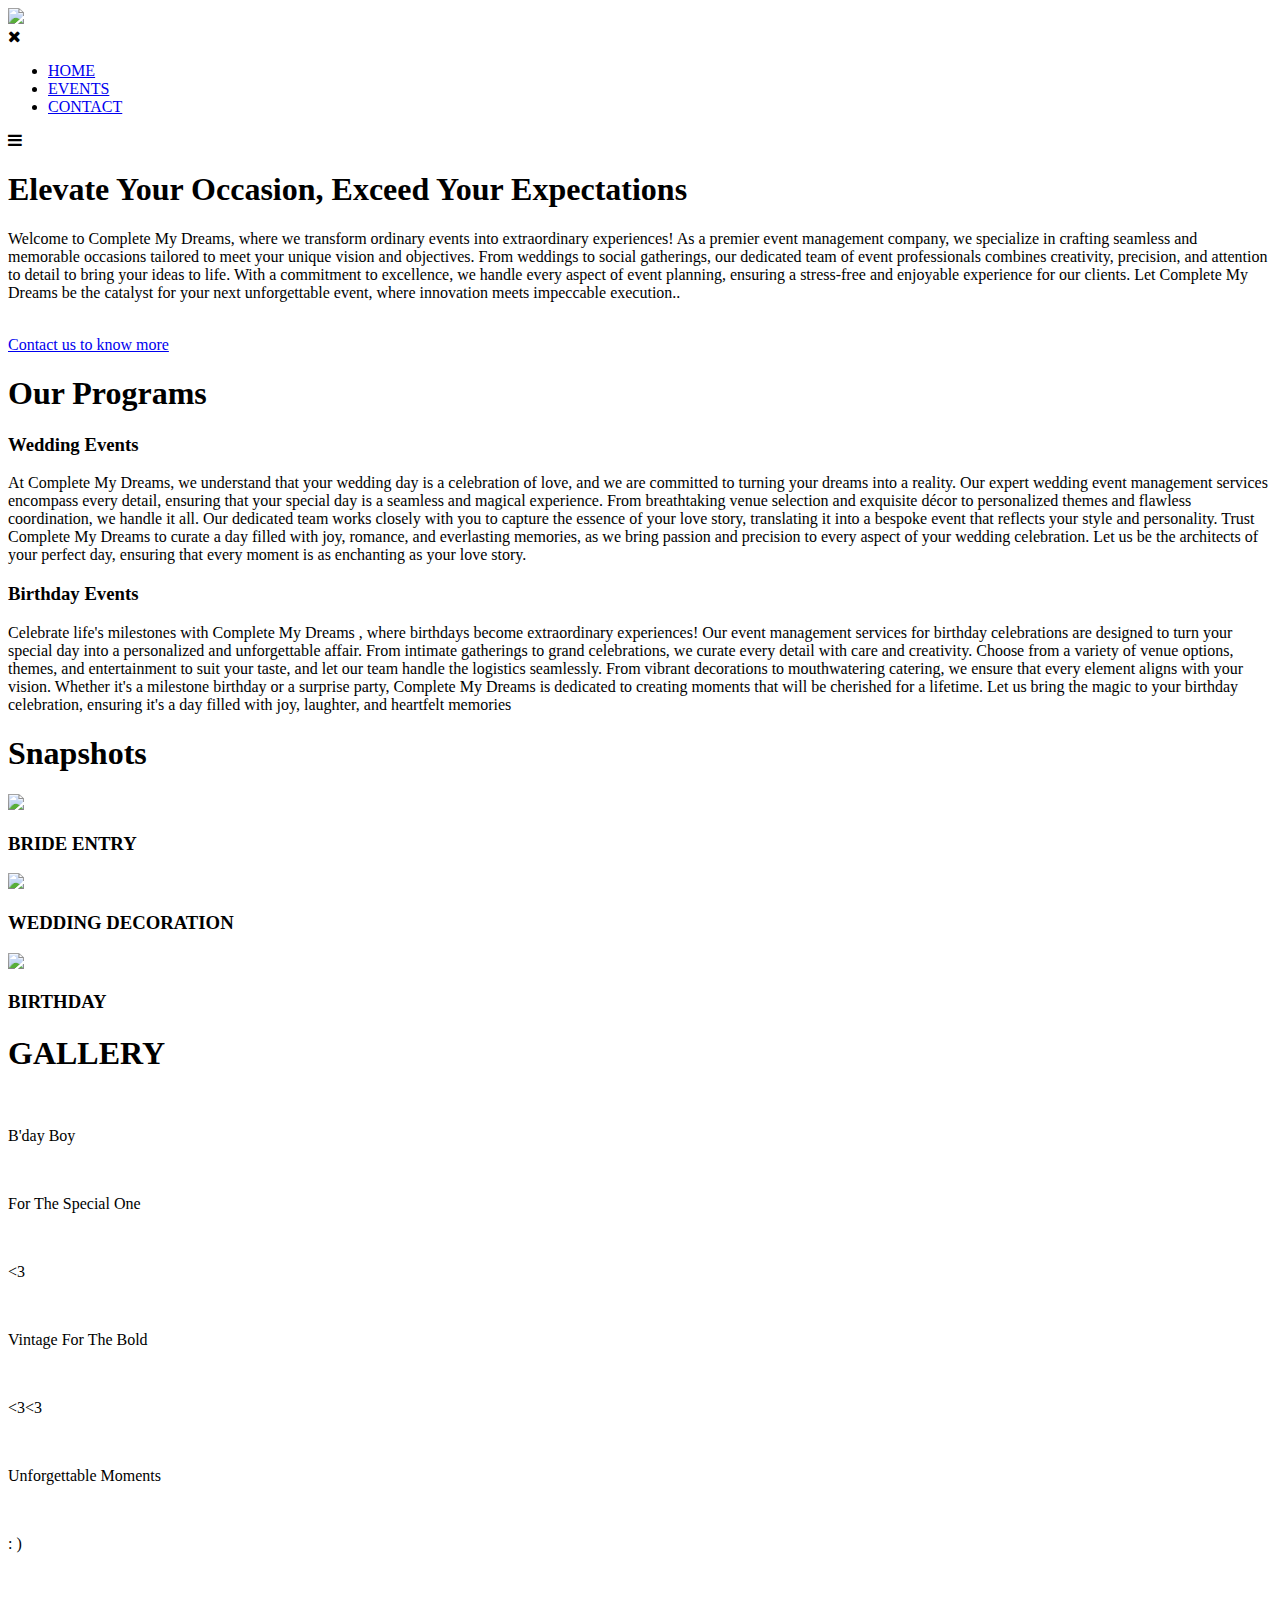
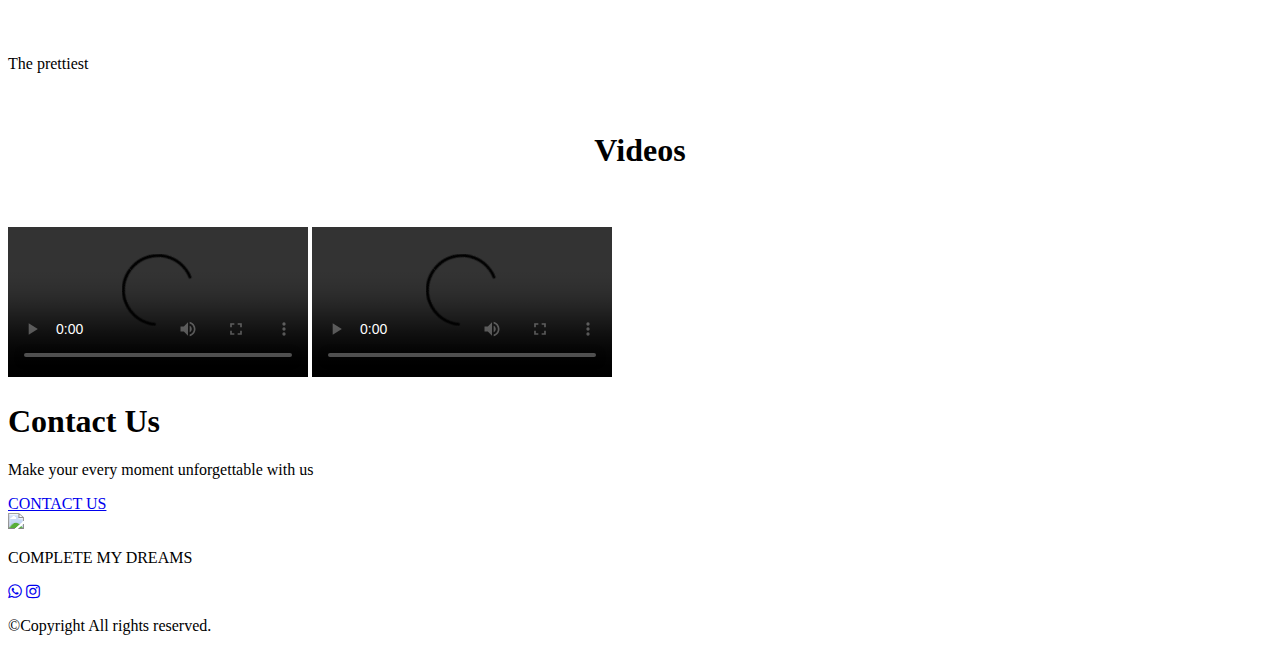
==== index.html @ cec35ecd "added index.html" ====
<!DOCTYPE HTML>
<html>

<head>
  <meta name="viewport" content="with=device-width,initial-scale=1.0">
  <title>Complete My Dreams</title>
  <link rel="stylesheet" href="style.css">
  <link rel="preconnect" href="https://fonts.googleapis.com">
  <link rel="preconnect" href="https://fonts.gstatic.com" crossorigin>
  <link
    href="https://fonts.googleapis.com/css2?family=Poppins:ital,wght@0,100;0,200;0,300;0,400;0,500;0,600;0,700;1,100&display=swap"
    rel="stylesheet">
  <link rel="stylesheet" href="https://stackpath.bootstrapcdn.com/font-awesome/4.7.0/css/font-awesome.min.css">
</head>

<body>
  <section class="header">
    <nav>
      <a href="index.html"><img src="image/90.png">
      </a>
      <div class="nav-links" id="navlinks">
          <i class="fa fa-times" onclick="hide()" ></i>
          <ul>
          <li><a href="index.html">HOME</a></li>
          <li><a href="wevent.html">EVENTS</a></li>
          <li><a href="contact.html">CONTACT</a></li>
          </ul>
      </div>
          <i class="fa fa-bars" onclick="show()" ></i>
      </nav>
    <div class="desc">
      <h1>Elevate Your Occasion, Exceed Your Expectations</h1>
      <p>Welcome to Complete My Dreams, where we transform ordinary events into extraordinary experiences! As a premier
        event management company, we specialize in crafting seamless and memorable occasions tailored to meet your
        unique vision and objectives. From weddings to social gatherings, our dedicated team of event professionals
        combines creativity, precision, and attention to detail to bring your ideas to life. With a commitment to
        excellence, we handle every aspect of event planning, ensuring a stress-free and enjoyable experience for our
        clients. Let Complete My Dreams be the catalyst for your next unforgettable event, where innovation meets
        impeccable execution..<br><br></p>
      <a href="contact.html" class="btn">Contact us to know more</a>
    </div>

  </section>





  <section class="course">
    <h1> Our Programs</h1>



    <div class="row">
      <div class="column">

        <h3>Wedding Events</h3>
        <p>
          At Complete My Dreams, we understand that your wedding day is a celebration of love, and we are committed to
          turning your dreams into a reality. Our expert wedding event management services encompass every detail,
          ensuring that your special day is a seamless and magical experience. From breathtaking venue selection and
          exquisite décor to personalized themes and flawless coordination, we handle it all. Our dedicated team works
          closely with you to capture the essence of your love story, translating it into a bespoke event that reflects
          your style and personality. Trust Complete My Dreams to curate a day filled with joy, romance, and everlasting
          memories, as we bring passion and precision to every aspect of your wedding celebration. Let us be the
          architects of your perfect day, ensuring that every moment is as enchanting as your love story.</p>
      </div>
      <div class="columnn">

        <h3>Birthday Events</h3>
        <p>

          Celebrate life's milestones with Complete My Dreams , where birthdays become extraordinary experiences! Our
          event management services for birthday celebrations are designed to turn your special day into a personalized
          and unforgettable affair. From intimate gatherings to grand celebrations, we curate every detail with care and
          creativity. Choose from a variety of venue options, themes, and entertainment to suit your taste, and let our
          team handle the logistics seamlessly. From vibrant decorations to mouthwatering catering, we ensure that every
          element aligns with your vision. Whether it's a milestone birthday or a surprise party, Complete My Dreams is
          dedicated to creating moments that will be cherished for a lifetime. Let us bring the magic to your birthday
          celebration, ensuring it's a day filled with joy, laughter, and heartfelt memories</p>
      </div>

    </div>



  </section>







  <section class="campus">
    <h1>Snapshots</h1>
    <div class="row">
      <div class="campcol">
        <img src="image/98c87491-bd7e-4a92-a080-17ff4b91376b.jpg">
        <div class="layer">
          <h3>BRIDE ENTRY</h3>
        </div>
      </div>



      <div class="campcol">
        <img src="image/89.jpg">
        <div class="layer">
          <h3>WEDDING DECORATION</h3>
        </div>
      </div>




      <div class="campcol">
        <img src="image/IMG-20240111-WA0006.jpg">
        <div class="layer">
          <h3>BIRTHDAY</h3>
        </div>
      </div>




    </div>
  </section>






  <section class="gal">
    <h1>GALLERY</h1>
    <div class="grid-container">
      <div>
        <img class='grid-item grid-item-1' src='image/211.jpg' alt=''>
        <p>B'day Boy</p>

      </div>
      <div>
        <img class='grid-item grid-item-2' src='image/IMG-20240110-WA0033.jpg' alt=''>
        <p>For The Special One</p>
      </div>
      <div>
        <img class='grid-item grid-item-3'
          src='https://images.unsplash.com/photo-1510771463146-e89e6e86560e?ixlib=rb-1.2.1&q=80&fm=jpg&crop=entropy&cs=tinysrgb&w=400&fit=max&ixid=eyJhcHBfaWQiOjE0NTg5fQ'
          alt=''>
        <p>
          <3</p>
      </div>
      <div>
        <img class='grid-item grid-item-4' src='image/IMG-20240110-WA0034.jpg' alt=''>
        <p>Vintage For The Bold</p>
      </div>
      <div>
        <img class='grid-item grid-item-5' src='image/IMG-20240111-WA0005.jpg' alt=''>
        <p>
          <3<3</p>
      </div>
      <div>
        <img class='grid-item grid-item-6' src='image/IMG-20240111-WA0006.jpg' alt=''>
        <p>Unforgettable Moments</p>
      </div>
      <div>
        <img class='grid-item grid-item-7' src='image/IMG-20240111-WA0007.jpg' alt=''>
        <p>: )</p>
      </div>
      <div>
        <img class='grid-item grid-item-8' src='image/IMG-20240111-WA0008.jpg' alt=''>
        <p></p>
      </div>
      <div>
        <img class='grid-item grid-item-9' src='image/IMG-20240110-WA0030.jpg' alt=''>

      </div>
      <div>
        <img class='grid-item grid-item-10' src='image/98c87491-bd7e-4a92-a080-17ff4b91376b.JPG' alt=''>
        <p>The prettiest</p>
      </div>
    </div>
  </section>









  <section class="video-container">
    <h1><br>
      <center>Videos</center><br>
    </h1>
    <video src="image/VID-20240111-WA0003.mp4" controls></video>
    <video src="image/WhatsApp Video 2024-01-12 at 14.04.44_ab3f14ba.mp4" controls></video>

  </section>








  <section class="cta">
    <h1>Contact Us</h1>
    <p>Make your every moment unforgettable with us</p>
    <a href="contact.html" class="btn">CONTACT US</a>

  </section>




  <section class="footer">
    <img src="image/90.png">
    <p>COMPLETE MY DREAMS<br>
    </p>
    <div class="icons">

      <a href="https://wa.me/+918448065467" target="_blank"><i class="fa fa-whatsapp"></i></a>
      <a href="https://www.instagram.com/completemydream?utm_source=ig_web_button_share_sheet&igsh=ZDNlZDc0MzIxNw=="
        target="_blank"><i class="fa fa-instagram"></i></a>

    </div>
    <p class="copyright">&copy;Copyright All rights reserved.</p>

  </section>


  <script>
    var navlinks=document.getElementById("navlinks");
    function show(){
        navlinks.style.right="0";
        
    }
    function hide(){
        navlinks.style.right="-200px";
        
    }
        
        
        
        
        
    let slideIndex = 1;
showSlides(slideIndex);

// Next/previous controls
function plusSlides(n) {
showSlides(slideIndex += n);
}

// Thumbnail image controls
function currentSlide(n) {
showSlides(slideIndex = n);
}

function showSlides(n) {
let i;
let slides = document.getElementsByClassName("mySlides");
let dots = document.getElementsByClassName("dot");
if (n > slides.length) {slideIndex = 1}
if (n < 1) {slideIndex = slides.length}
for (i = 0; i < slides.length; i++) {
slides[i].style.display = "none";
}
for (i = 0; i < dots.length; i++) {
dots[i].className = dots[i].className.replace(" active", "");
}
slides[slideIndex-1].style.display = "block";
dots[slideIndex-1].className += " active";
}
    
    </script>























 


















</body>

</html>
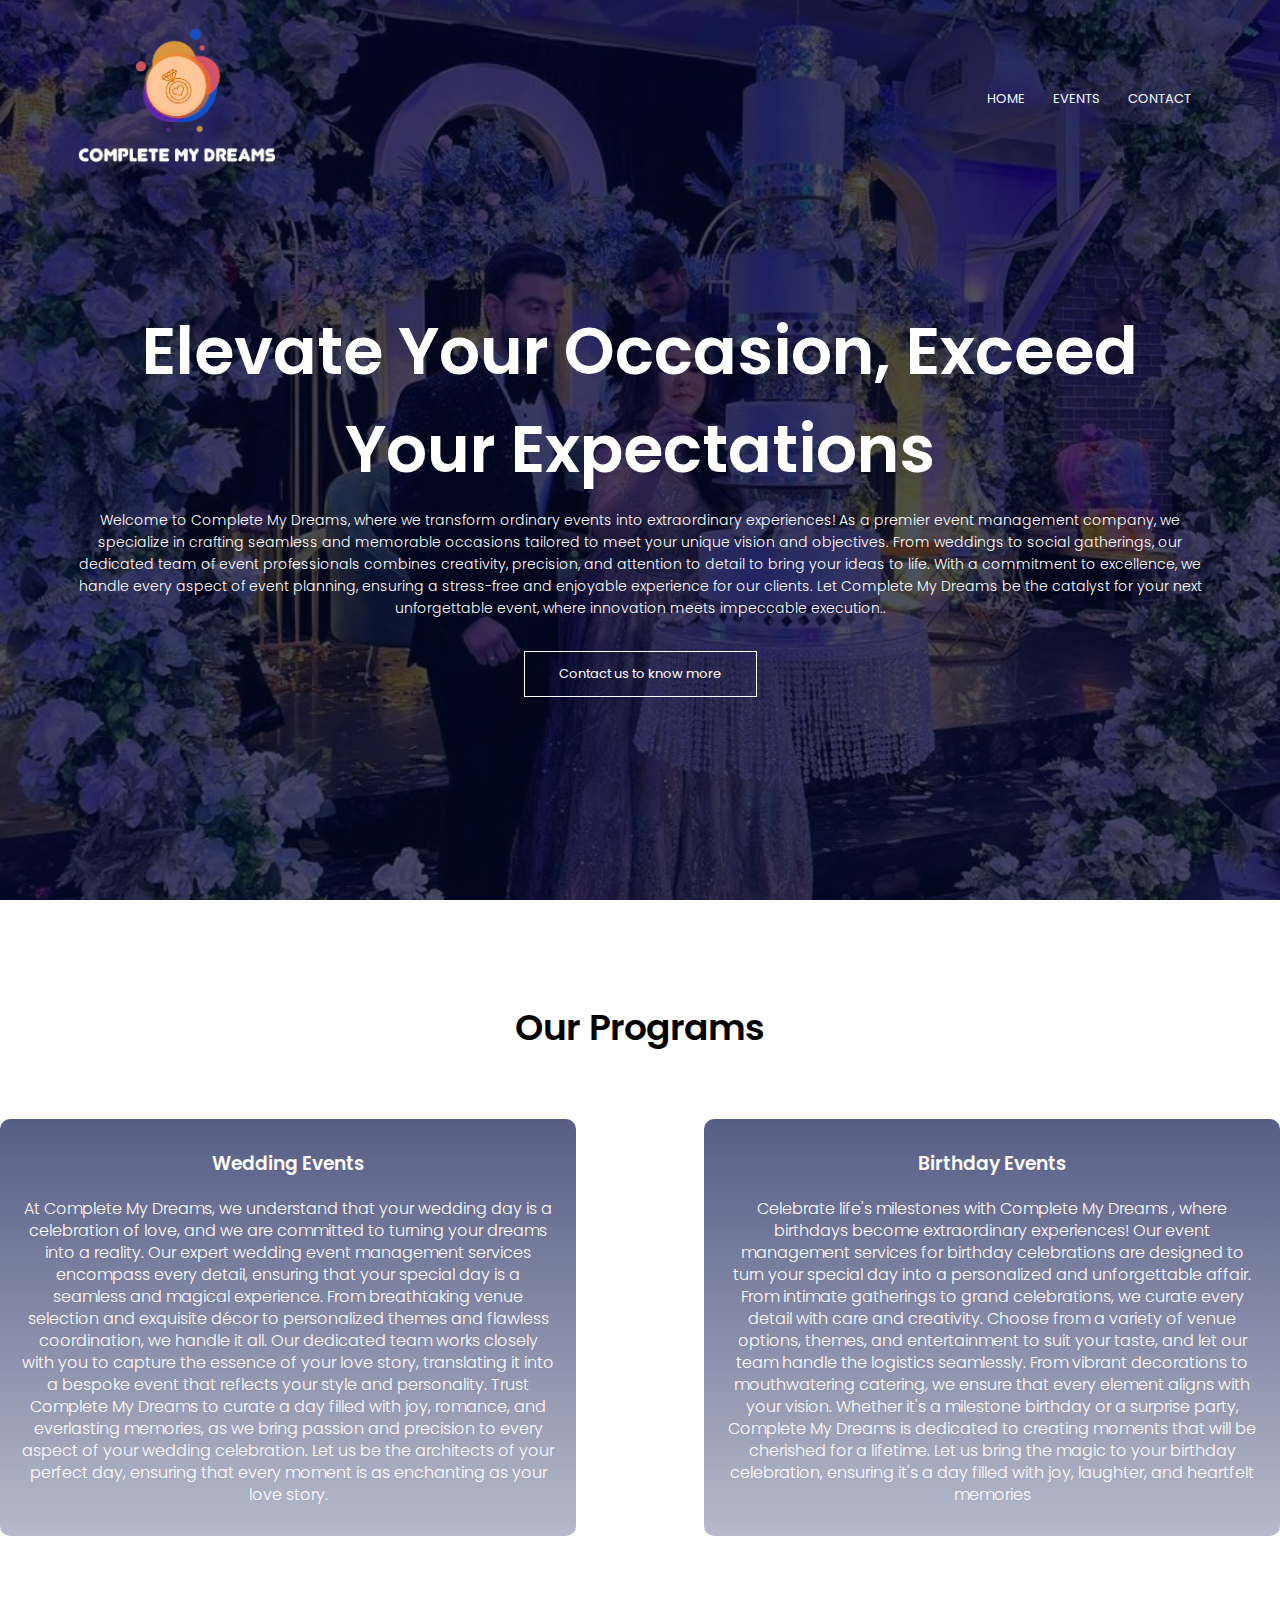
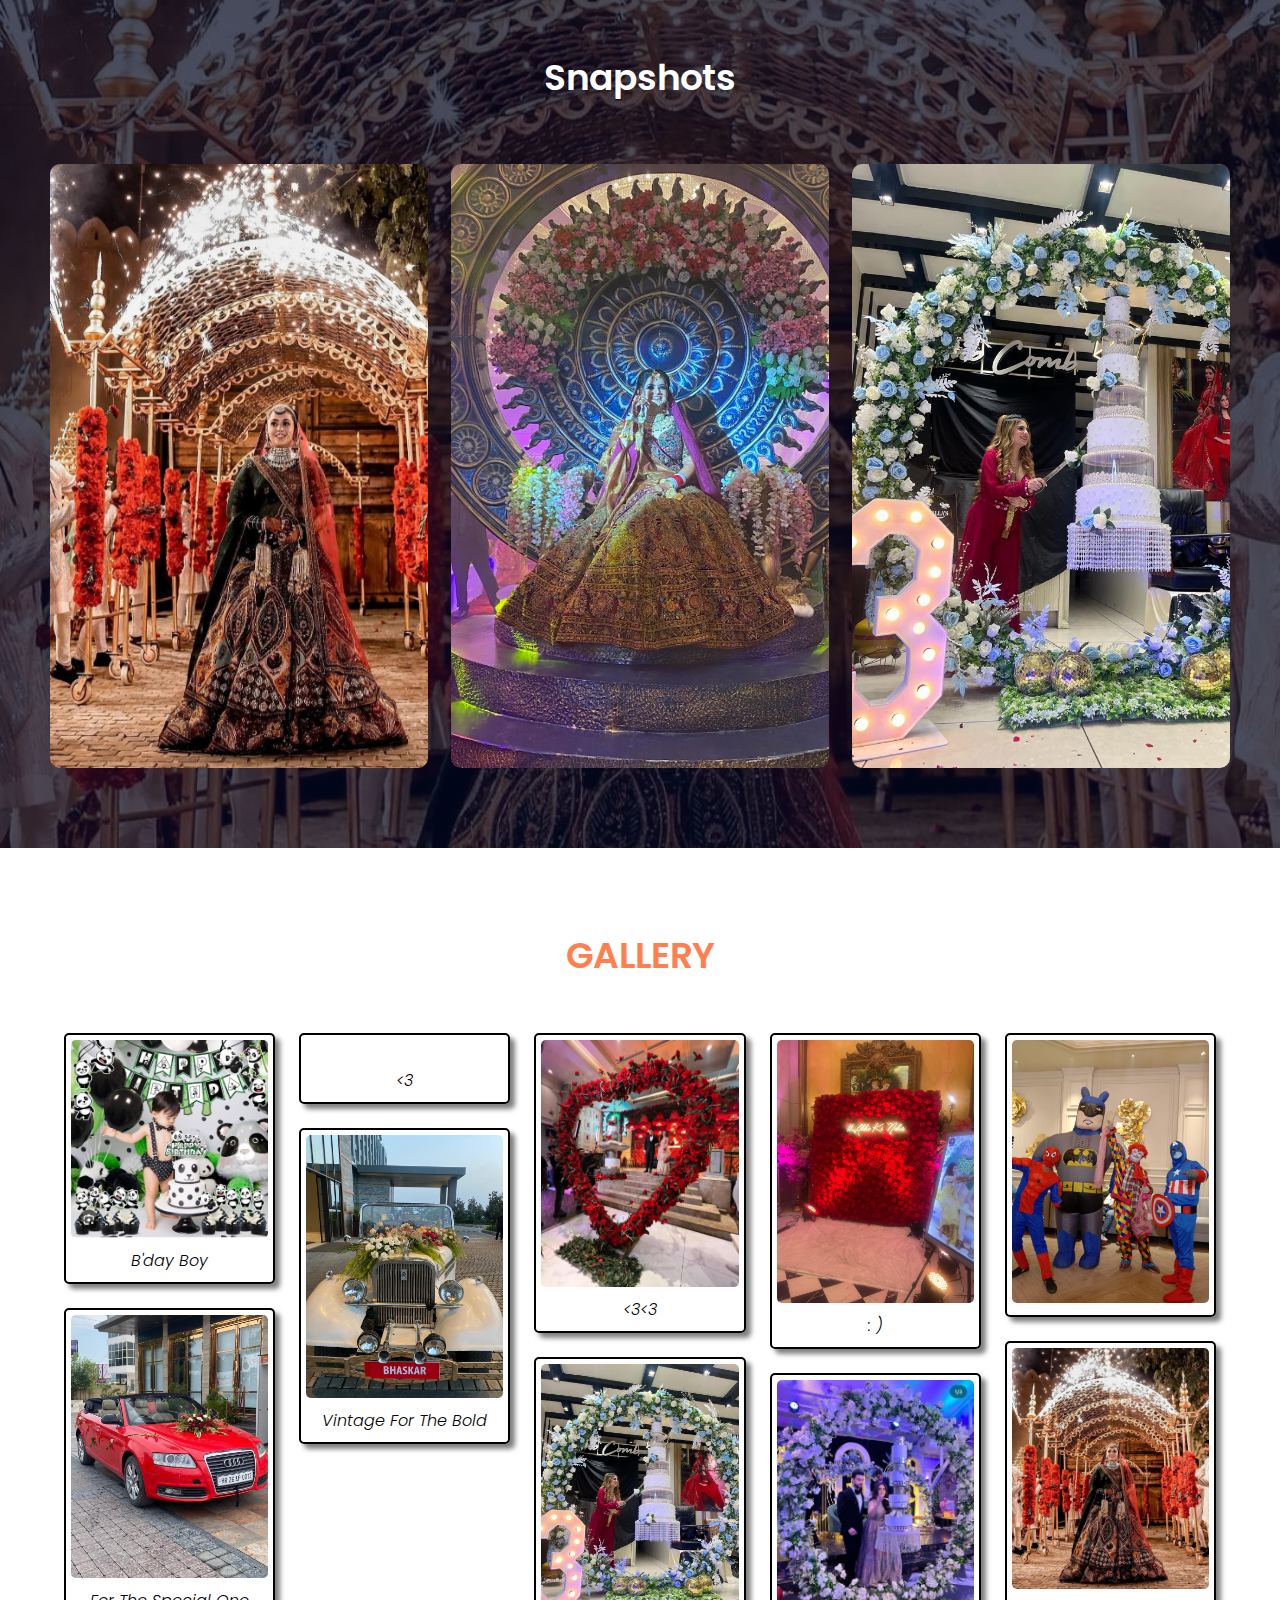
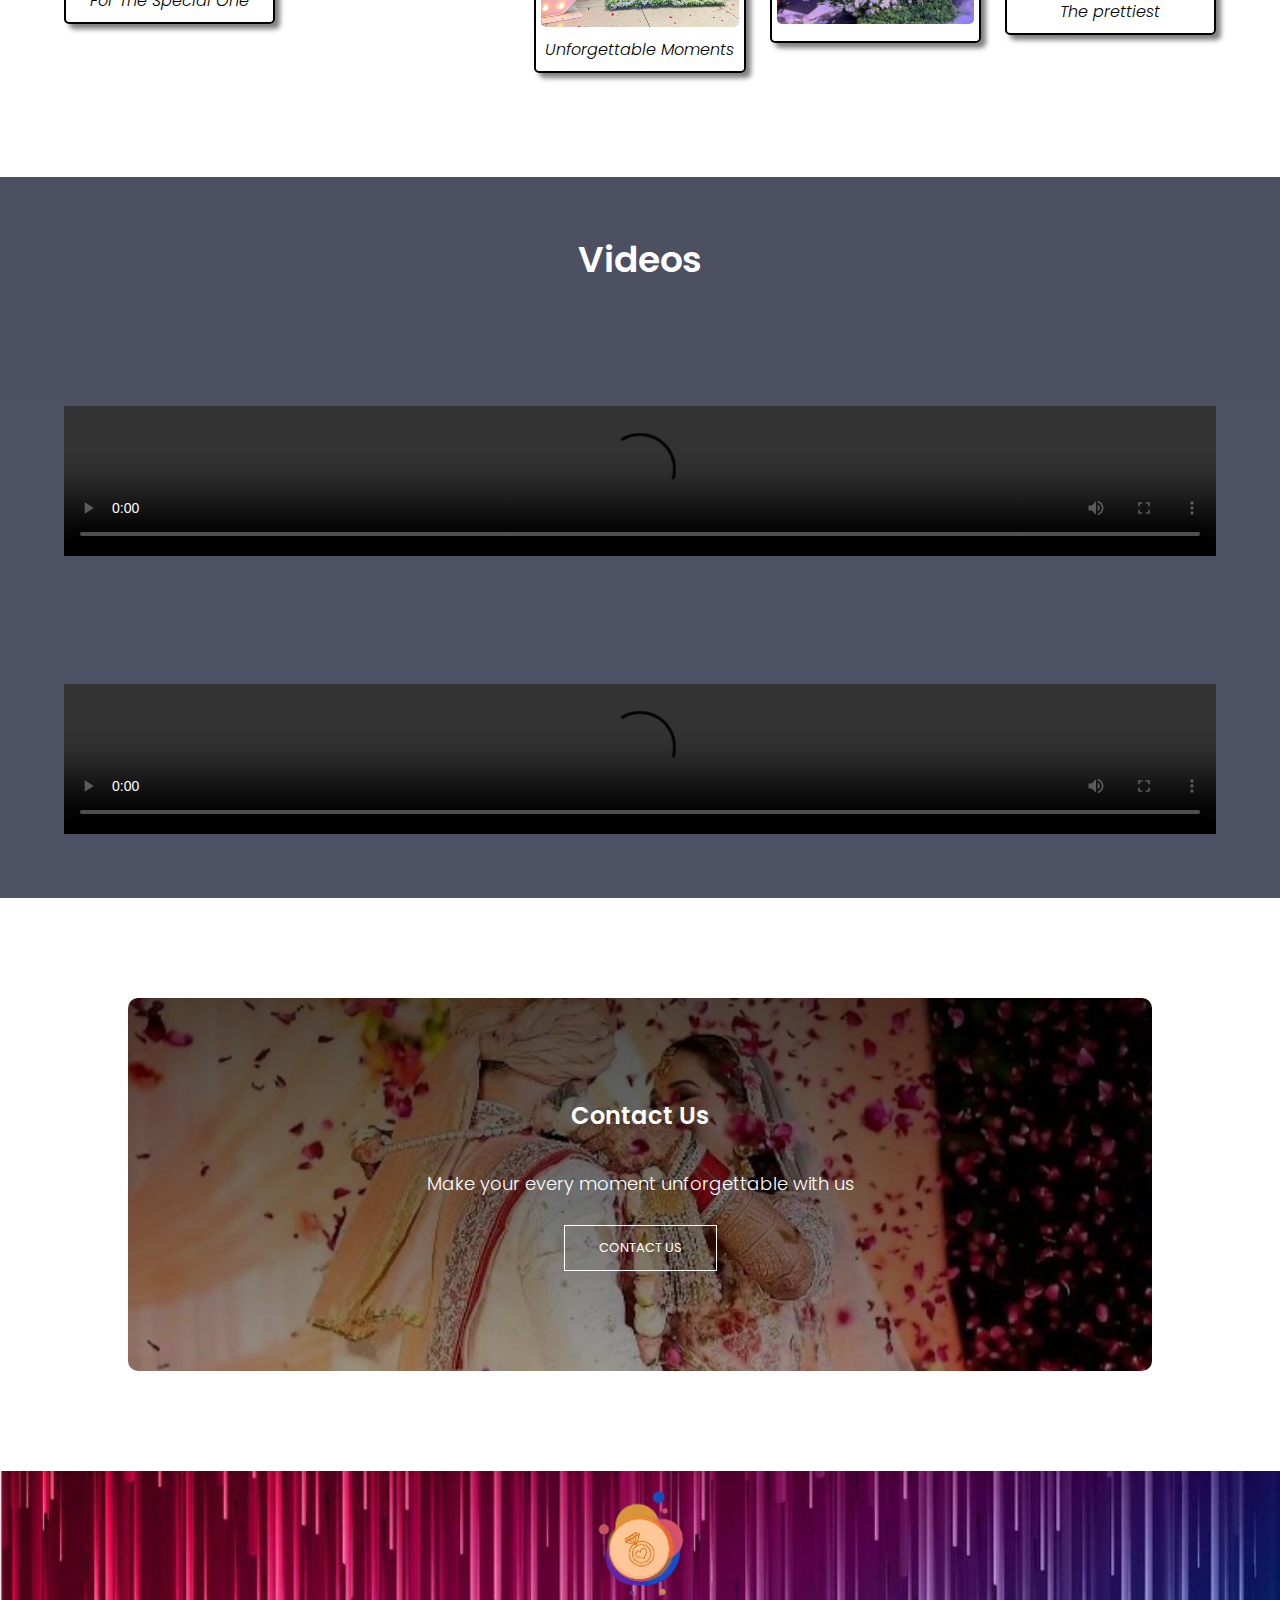
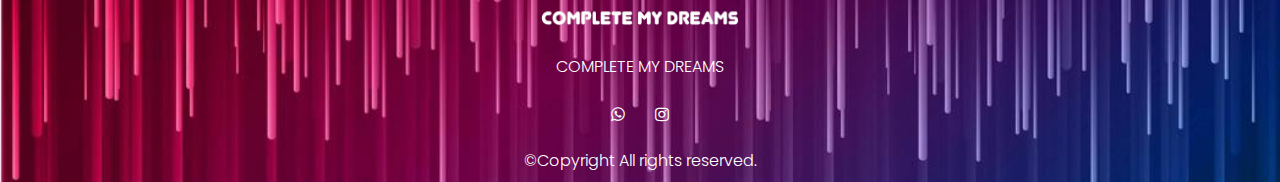
==== commit f8afadf8: "Update index.html" ====
--- a/index.html
+++ b/index.html
@@ -96,7 +96,7 @@
     <h1>Snapshots</h1>
     <div class="row">
       <div class="campcol">
-        <img src="image/98c87491-bd7e-4a92-a080-17ff4b91376b.jpg">
+        <img src="image/98c87491-bd7e-4a92-a080-17ff4b91376b.JPG">
         <div class="layer">
           <h3>BRIDE ENTRY</h3>
         </div>
@@ -322,4 +322,4 @@
 
 </body>
 
-</html>+</html>
--- a/style.css
+++ b/style.css
@@ -0,0 +1,1139 @@
+*{
+    margin: 0;
+    padding: 0;
+    font-family: 'Poppins', sans-serif;
+    
+}
+.header{
+    min-height: 100vh;
+    width: 100%;
+    background-image: linear-gradient(rgba(1, 5, 29, 0.7),rgba(1, 8, 35, 0.7)),url(image/IMG-20240111-WA0008.jpg);
+    background-position: center;
+    background-size: cover;
+    position: relative;
+    
+}
+nav{
+    display:flex;
+    padding:2% 6%;
+    justify-content: space-between;
+    align-items: center;
+    
+}
+nav img{
+    width: 200px;
+    
+}
+.nav-links{
+    flex: 1;
+    text-align: right;
+    
+}
+.nav-links ul li{
+    list-style: none;
+    display: inline-block;
+    padding: 8px 12px;
+    position: relative;
+    
+}
+.nav-links ul li a{
+    color:aliceblue;
+    text-decoration: none;
+    font-size: 13px;
+}
+
+.nav-links ul li::after{
+    content: '';
+    width: 0%;
+    height: 2px;
+    background: #f44336;
+    display:block;
+    margin:auto;
+    transition: 0.5s;
+}
+
+.nav-links ul li:hover::after{
+    width: 100%;
+    
+}
+.desc{
+    width:90%;
+    color: #fff;
+    position: absolute;
+    top:50%;
+    left:50%;
+    transform: translate(-50%,-50%);
+    text-align: center;
+    padding-top: 100px;
+}
+.desc h1{
+    font-size: 65px;
+    
+}
+.desc p{
+    margin: 10 px 0 40px;
+    font-size: 14px;
+    color:#fff;
+}
+.btn{
+    display:inline-block;
+    text-decoration: none;
+    color:#fff;
+    border:1px solid #fff;
+    padding: 12px 34px;
+    font-size: 13px;
+    background: transparent;
+    position: relative;
+    cursor: pointer;
+}
+
+.btn:hover{
+    border:1px solid #f44336;
+    background: #f44336;
+    transition: 1s;
+    
+}
+nav .fa{
+    display: none;
+}
+
+@media(max-width:700px)
+{
+    .desc{
+        width:90%;
+        color: #fff;
+        position: absolute;
+        top:50%;
+        left:50%;
+        transform: translate(-50%,-50%);
+        text-align: center;
+        padding-top: 75px;
+    }
+    
+    
+    .desc h1{
+        font-size: 18px;
+        
+        
+    }
+    .desc p{
+        margin: 10 px 0 40px;
+        font-size: 13px;
+        color:#fff;
+    }
+    nav img{
+        width: 100px;}
+    
+    .nav-links ul li{
+        display: block;
+        
+    }
+    .nav-links{
+        position:fixed;
+        background: #f44336;
+        height: 100vh;
+        width: 200px;
+        top:0;
+        right:-200px;
+        text-align: left;
+        z-index: 2;
+        transition: 0.8s;
+    }
+    nav .fa{
+        display: block;
+        color: #fff;
+        margin:10px;
+        font-size:22px;
+        cursor:pointer;
+        
+    }  
+    .nav-links ul{
+        padding: 20px;
+    }
+    
+}
+
+.course{
+    width:100%;
+    margin:auto;
+    text-align: center;
+    padding-top: 100px;
+   
+    
+}
+h1{
+    
+    font-size: 36px;
+    font-weight: 600;
+}
+h3{
+    color:#fffcfc; 
+}
+p{
+    color:#fffcfc;
+    font-size:16px;
+    font-weight:300;
+    line-height: 22px;
+    padding:10px;
+    
+}
+
+.row{
+    margin-top:5%;
+    display:flex;
+    justify-content: space-between;
+    
+    
+}
+.row2{
+    margin-top:5%;
+    display:flex;
+    justify-content: space-between;
+    border-bottom: 10px solid #ADFF2F;
+    
+}
+.row2 p{
+    color: black;
+    font-size:16px;
+    font-weight:300;
+    line-height: 22px;
+    padding:10px;
+    
+
+}
+.column{
+    flex-basis: 45%;
+    background-image: linear-gradient(rgba(15, 25, 82, 0.7),rgba(12, 26, 80, 0.3)),url(image/89.JPG);
+    background-position: center;
+    background-size: cover;
+    border-radius: 10px;
+    margin-bottom: 5%;
+    padding: 20px 12px;
+    box-sizing: border-box;
+}
+.columnn{
+    flex-basis: 45%;
+    background-image: linear-gradient(rgba(15, 25, 82, 0.7),rgba(12, 26, 80, 0.3)),url(image/IMG-20240111-WA0006.JPG);
+    background-position: center;
+    background-size: cover;
+    border-radius: 10px;
+    margin-bottom: 5%;
+    padding: 20px 12px;
+    box-sizing: border-box;
+}
+
+
+h3{
+    text-align: center;
+    font-weight: 600;
+    margin: 10px 0;
+}
+
+
+
+.column:hover{
+    box-shadow: 0 0 20px 0px rgba(0,0,0,0.2);
+}
+
+
+@media(max-width:700px)
+{
+    .row{
+        flex-direction: column;
+    }
+    .row2{
+        flex-direction: column;
+    }
+}
+
+
+
+
+
+.campus{
+    width:100%;
+    margin: auto;
+    text-align: center;
+    padding-top: 50px;
+    padding-left: 50px;
+    padding-right: 50px;
+    padding-bottom: 50px;
+    background-image: linear-gradient(rgba(1, 5, 29, 0.7),rgba(1, 8, 35, 0.7)),url(image/98c87491-bd7e-4a92-a080-17ff4b91376b.JPG);
+    background-position: center;
+    background-size: cover;
+    position: relative;
+    
+    
+    
+}
+.campus h1{
+    
+        color: #fff;    
+        font-size: 36px;
+        font-weight: 600;
+    
+
+}
+
+.campcol{
+    flex-basis: 32%;
+    border-radius: 10px;
+    margin-bottom: 30px;
+    position: relative;
+    overflow: hidden;
+    
+}
+
+
+.campcol img{
+    height: 100%;
+    width:120% ;
+    display: block;
+    
+}
+.layer{
+    background: transparent;
+    height: 100%;
+    width: 100%;
+    position: absolute;
+    top: 0;
+    left: 0;
+    transition:0.5s;
+    
+    
+}
+.layer:hover{
+    background: rgba(0,100,200,0.3);
+    
+}
+
+.layer h3{
+    width: 100%;
+    font-weight: 500;
+    font-size:26px;
+    color: #fff;
+    bottom: 0;
+    left: 50%;
+    transform: translateX(-50%);
+    position: absolute;
+    opacity: 0;
+    transition: 0.5s;
+}
+
+.layer:hover h3{
+    bottom: 49%;
+    opacity: 1;
+    
+}
+
+
+
+
+
+* {box-sizing:border-box
+    
+}
+
+/* Slideshow container */
+.slideshow-container {
+  max-width: 500px;
+  position: relative;
+  margin: auto;
+  
+}
+
+
+/* Hide the images by default */
+.mySlides {
+  display: none;
+}
+
+/* Next & previous buttons */
+.prev, .next {
+  cursor: pointer;
+  position: absolute;
+  top: 50%;
+  width: auto;
+  margin-top: -22px;
+  padding: 16px;
+  color: white;
+  font-weight: bold;
+  font-size: 18px;
+  transition: 0.6s ease;
+  border-radius: 0 3px 3px 0;
+  user-select: none;
+}
+
+/* Position the "next button" to the right */
+.next {
+  right: 0;
+  border-radius: 3px 0 0 3px;
+}
+
+/* On hover, add a black background color with a little bit see-through */
+.prev:hover, .next:hover {
+  background-color: rgba(0,0,0,0.8);
+}
+
+/* Caption text */
+.text {
+  color: #f2f2f2;
+  font-size: 15px;
+  padding: 8px 12px;
+  position: absolute;
+  bottom: 8px;
+  width: 100%;
+  text-align: center;
+}
+
+/* Number text (1/3 etc) */
+.numbertext {
+  color: #f2f2f2;
+  font-size: 12px;
+  padding: 8px 12px;
+  position: absolute;
+  top: 0;
+}
+
+/* The dots/bullets/indicators */
+.dot {
+  cursor: pointer;
+  height: 15px;
+  width: 15px;
+  margin: 0 2px;
+  background-color: #bbb;
+  border-radius: 50%;
+  display: inline-block;
+  transition: background-color 0.6s ease;
+}
+
+.active, .dot:hover {
+  background-color: #717171;
+}
+
+/* Fading animation */
+.fade {
+  animation-name: fade;
+  animation-duration: 1.5s;
+}
+
+@keyframes fade {
+  from {opacity: .4}
+  to {opacity: 1}
+}
+
+
+
+.cta{
+    margin:100px auto;
+    width: 80%;
+    background-image: linear-gradient(rgba(0,0,0,0.7),rgba(0,0,0,0.4)),url(image/IMG-20240110-WA0032.jpg);
+    background-position: center;
+    background-size: cover;
+    border-radius: 10px;
+    text-align: center;
+    padding: 100px 0;
+}
+
+.cta h1{
+    color:#fff;
+    margin-bottom: 40px;
+    padding: 0;
+    font-size:24px;
+    
+}
+
+
+.cta p{
+    color: #fff;
+    margin-bottom: 30px;
+    padding: 0;
+    font-size: 18px;
+    
+}
+
+
+@media(max-width:700px){
+    .cta h1{
+        font-size:24px;
+        
+    }
+    
+}
+
+
+
+
+.footer{
+    min-height: 30vh;
+    width: 100%;
+    background-image:url(image/8200.jpg);
+    background-position: center;
+    background-size: cover;
+    position: relative;
+    
+    
+    
+}
+
+.footer img{
+    
+    display: block;
+  margin-left: auto;
+  margin-right: auto;
+  width: 50%;
+    padding: 18px 0;
+    width: 200px;
+    ;
+    
+}
+
+.footer p{
+    font-size: 16px;
+    color:#fff;
+    text-align: center;
+    
+}
+
+.icons{
+    text-align: center;
+    
+}
+
+.icons .fa{
+    color:#fff;
+    margin: 0 13px;
+    cursor:pointer;
+    padding:18px 0;
+}
+
+
+.sub-header{
+    height: 80vh;
+    width:100%;
+    background-image: linear-gradient(rgba(4,9,30,0.1),rgba(4,9,30,0.8)),url(image/11.jpg);
+    background-position: center;
+    background-size: cover;
+    
+    text-align: center;
+    color:#fff;
+    
+}
+
+.sub-header h1{
+    margin-top: 100px;
+    
+}
+.about-us{
+    width: 80%;
+    margin: auto;
+    padding-top: 80px;
+    padding-bottom: 50px;
+    
+}
+
+.about-col{
+    flex-basis: 48%;
+    padding: 30px 2px;
+    
+}
+
+.about-col img{
+    width: 100%;
+}
+
+.about-col h1{
+    padding-top: 0;
+}
+.about-col p{
+    padding: 15px 0 25 px;
+}
+
+
+.red-btn{
+    border:1px solid #f44336;
+    background: transparent;
+    color:#f44336;
+}
+.red-btn:hover{
+    color:#fff;
+}
+
+
+
+.sub-header2{
+    height: 80vh;
+    width:100%;
+    background-image: linear-gradient(rgba(4,9,30,0.1),rgba(4,9,30,0.8)),url(image/123.jpg);
+    background-position: center;
+    background-size: cover;
+    
+    text-align: center;
+    color:#fff;
+    
+}
+
+.sub-header2 h1{
+    margin-top: 100px;
+}
+
+
+
+    
+    
+    
+    
+----------
+
+.about-col2 h1{
+    padding-top: 0;
+}
+.about-col2 p{
+    padding: 15px 0 25 px;
+}
+
+
+
+
+
+
+
+
+
+
+.faci
+{
+    height: 80vh;
+    width:100%;
+    background-image: linear-gradient(rgba(4,9,30,0.4),rgba(4,9,30,0.6)),url(image/725.jpeg);
+    background-position: center;
+    background-size: cover;
+    
+    text-align: center;
+    color:#fff;
+}
+   
+
+.faci h1{
+    margin-top: 100px;
+    
+}
+    
+    
+    
+    
+.contct{
+    height: 80vh;
+    width:100%;
+    background-image: linear-gradient(rgba(4,9,30,0.5),rgba(4,9,30,0.5)),url(image/IMG-20240110-WA0032.jpg);
+    background-position: center;
+    background-size: cover;
+    
+    text-align: center;
+    color:#fff;
+    
+}
+
+
+.contct h1{
+    margin-top: 100px;
+}
+    
+
+
+
+
+
+
+
+
+.contact-us{
+    width: 80%;
+    margin: auto;
+}
+
+
+.contact-col{
+    flex-basis: 48%;
+    margin-bottom: 30px;
+    padding-left: 20px;
+    
+}
+
+.contact-col div{
+    display: flex;
+    align-items: center;
+    margin-bottom: 40px;
+}
+
+.contact-col div .fa{
+    font-size: 28px;
+    color:#f44336;
+    margin:10px;
+    margin-right: 30px;
+}
+
+
+.contact-col div p{
+    padding:0;
+    color:black;
+}
+
+
+.contact-col div h5{
+    
+    font-size: 20px;
+    margin-bottom: 5px;
+    color:#555;
+    font-weight: 400;
+}
+.contact-col div h5 a{
+    
+    font-size: 18px;
+    margin-bottom: 5px;
+    color:#555;
+    font-weight: 400;
+}
+
+.contact-col input, .contact-col textarea{
+    width:100%;
+    padding:15px;
+    margin-bottom: 17px;
+    outline:none;
+    border:1px solid #ccc;
+    box-sizing: border-box;
+}
+
+
+
+.cta2{
+    margin:100px auto;
+    width: 80%;
+    background-image: linear-gradient(rgba(0,0,0,0.7),rgba(0,0,0,0.4)),url(image/IMG-20240110-WA0034.jpg);
+    background-position: center;
+    background-size:cover;
+    border-radius: 10px;
+    text-align: center;
+    padding: 100px 0;
+}
+
+.cta2 h1{
+    color:#fff;
+    margin-bottom: 40px;
+    padding: 0;
+    
+}
+
+
+.cta2 p{
+    color: #fff;
+    margin-bottom: 30px;
+    padding: 0;
+    font-size: 18px;
+    
+}
+
+
+
+
+
+
+/* Chrome, Safari, Edge, Opera */
+input::-webkit-outer-spin-button,
+input::-webkit-inner-spin-button {
+  -webkit-appearance: none;
+  margin: 0;
+}
+
+/* Firefox */
+input[type=number] {
+  -moz-appearance:textfield;
+}
+
+@media (max-width: 700px) {
+    .contact-col div p{
+        padding:0;
+        color:black;
+        font-size: 14px;
+    }
+    
+    
+    .contact-col div h5{
+        
+        font-size: 16px;
+        margin-bottom: 5px;
+        color:#555;
+        font-weight: 400;
+    }
+    .contact-col {
+        padding-left:0;
+
+    }
+    
+
+   
+}
+
+
+
+
+
+
+
+
+
+
+
+
+
+
+.gal {
+    display: flex;
+    justify-content: center;
+    align-items: center;
+    flex-direction: column;
+    font-family: sans-serif;
+    padding-top: 80px;
+    padding-bottom: 80px;
+  }
+  .gal h1 {
+    color: coral;
+    padding-bottom: 50px;
+  }
+  .grid-container {
+    columns: 5 200px;
+    column-gap: 1.5rem;
+    width: 90%;
+    margin: 0 auto;
+    div {
+      width: 150px;
+      margin: 0 1.5rem 1.5rem 0;
+      display: inline-block;
+      width: 100%;
+      border: solid 2px black;
+      padding: 5px;
+      box-shadow: 5px 5px 5px rgba(0,0,0,0.5);
+      border-radius: 5px;
+      transition: all .25s ease-in-out;
+      &:hover img {
+        filter: grayscale(0);
+      }
+      &:hover {
+        border-color: coral;
+      }
+      img {
+        width: 100%;
+        
+        border-radius: 5px;
+        transition: all .25s ease-in-out;
+      }
+      p {
+        margin: 5px 0;
+        padding: 0;
+        text-align: center;
+        font-style: italic;
+        color:black;
+      }
+    }
+  }
+
+
+
+
+
+
+
+
+@media only screen and (max-width: 700px) {
+.video-container video{    
+     width:100%;
+     height: auto;
+     
+}
+}
+
+
+.video-container{
+    
+    background-image: linear-gradient(rgba(1, 5, 29, 0.7),rgba(1, 8, 35, 0.7)),url(image/IMG-20240111-WA0005.JPG);
+    background-position: center;
+    background-size: cover;
+    position: relative;
+    overflow:hidden;
+    }
+.video-container h1{
+    color:#fff;
+    
+}
+
+.video-container video
+{
+        display: block; 
+        width: 100%; 
+        margin: 0 auto;
+        padding:5%;
+}
+
+
+
+
+
+
+
+
+    
+    
+    
+    
+    
+    
+    
+    
+    
+    
+    
+    
+    
+    
+    
+    
+    
+    
+    
+    
+    
+    
+    
+    
+    
+    
+    
+    
+    
+    
+    
+    
+    
+    
+    
+    
+    
+    
+    
+    
+    
+    
+    
+    
+    
+    
+    
+    
+    
+    
+    
+    
+    
+    
+    
+    
+    
+    
+    
+    
+    
+    
+    
+    
+    
+    
+    
+    
+    
+    
+    
+    
+    
+    
+    
+    
+    
+    
+    
+    
+    
+    
+    
+    
+    
+    
+    
+    
+    
+    
+    
+    
+    
+    
+    
+    
+    
+    
+    
+    
+    
+    
+    
+    
+    
+    
+    
+    
+    
+    
+    
+    
+    
+    
+    
+    
+    
+    
+
+
+
+
+
+
+
+
+
+
+
+
+
+
+
+
+
+
+
+
+
+
+
+
+
+
+
+
+
+
+
+
+
+
+
+
+
+
+
+
+
+
+
+
+
+
+
+
+
+
+
+
+
+
+
+
+
+
+
+
+
+
+
+
+
+
+
+
+
+
+
+
+
+
+
+
+
+
+
+
+
+
+
+
+
+
+
+
+
+
+
+
+
+
+
+
+
+
+
+
+
+
+
+
+
+
+
+
+
+
+
+
+
+
+
+
+
+
+
+
+
+
+
+
+
+
+
+
+
+
+
+
+
+
+
+
+
+
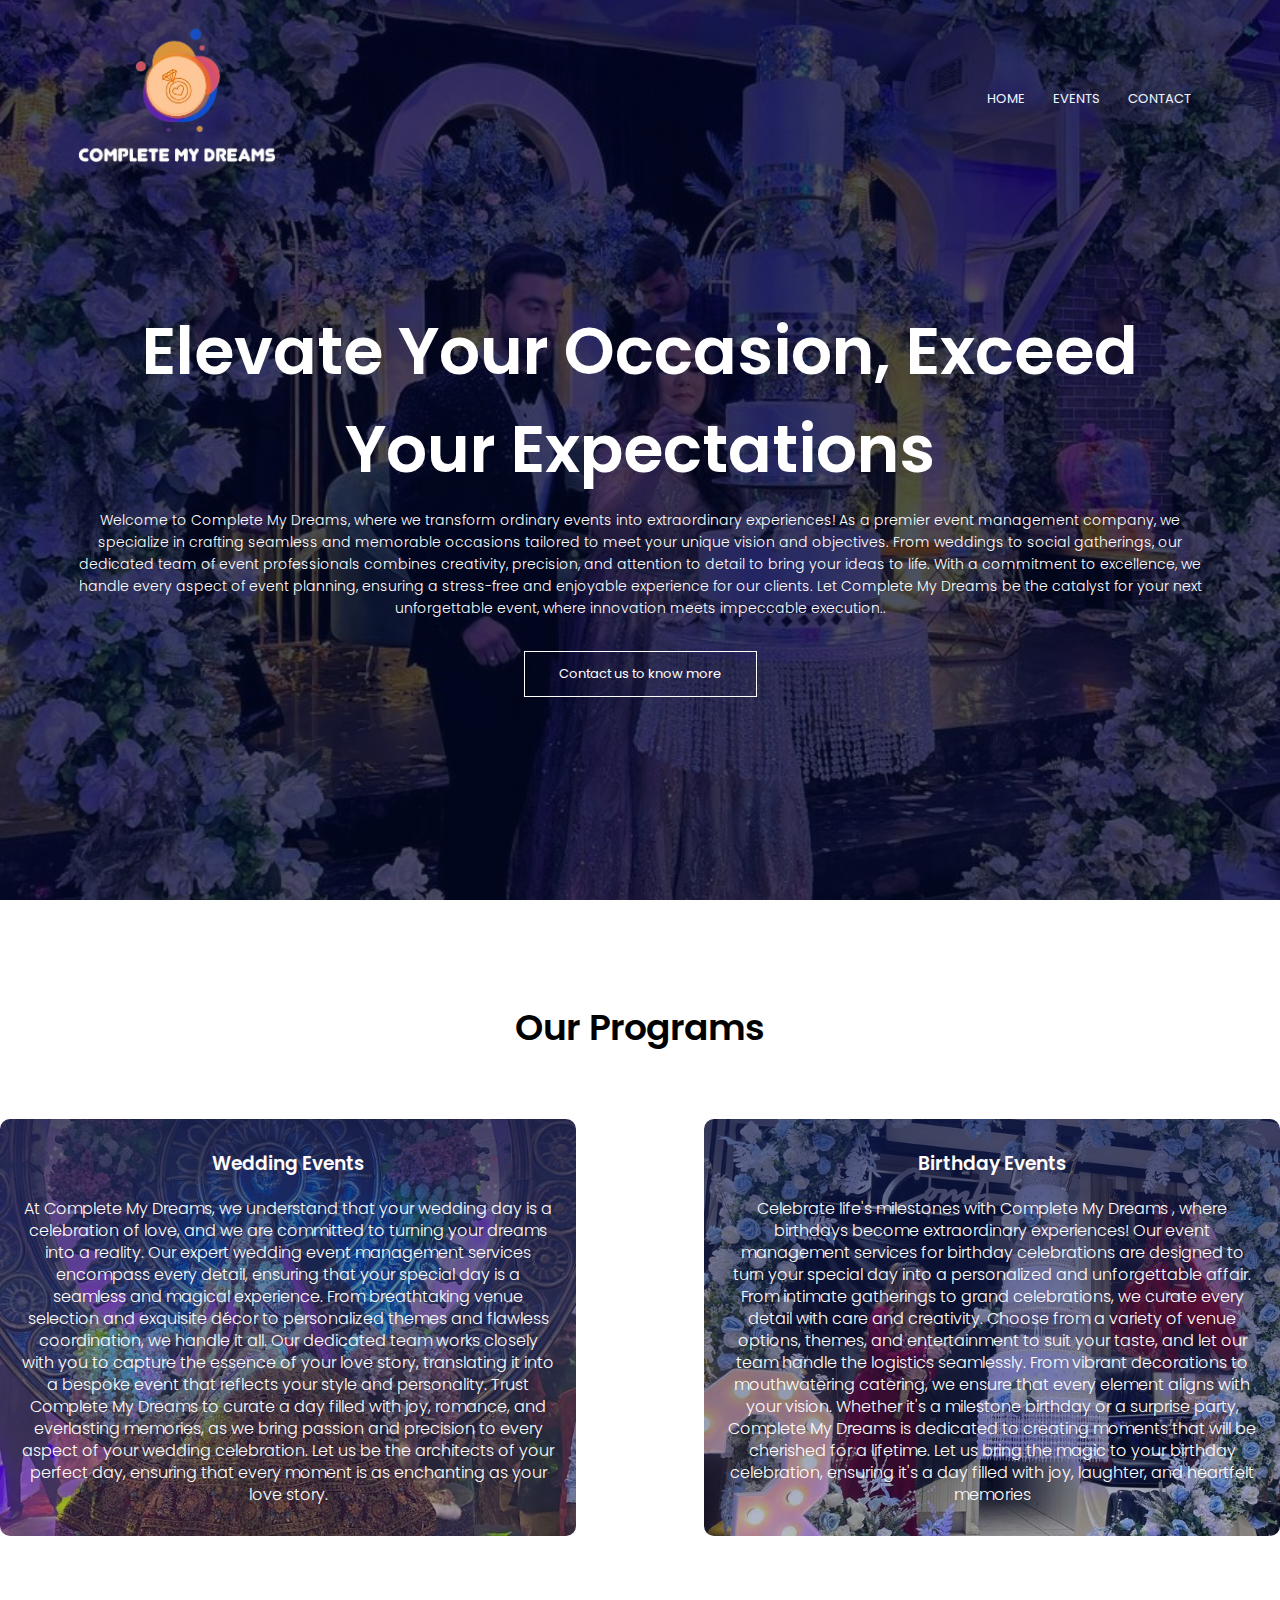
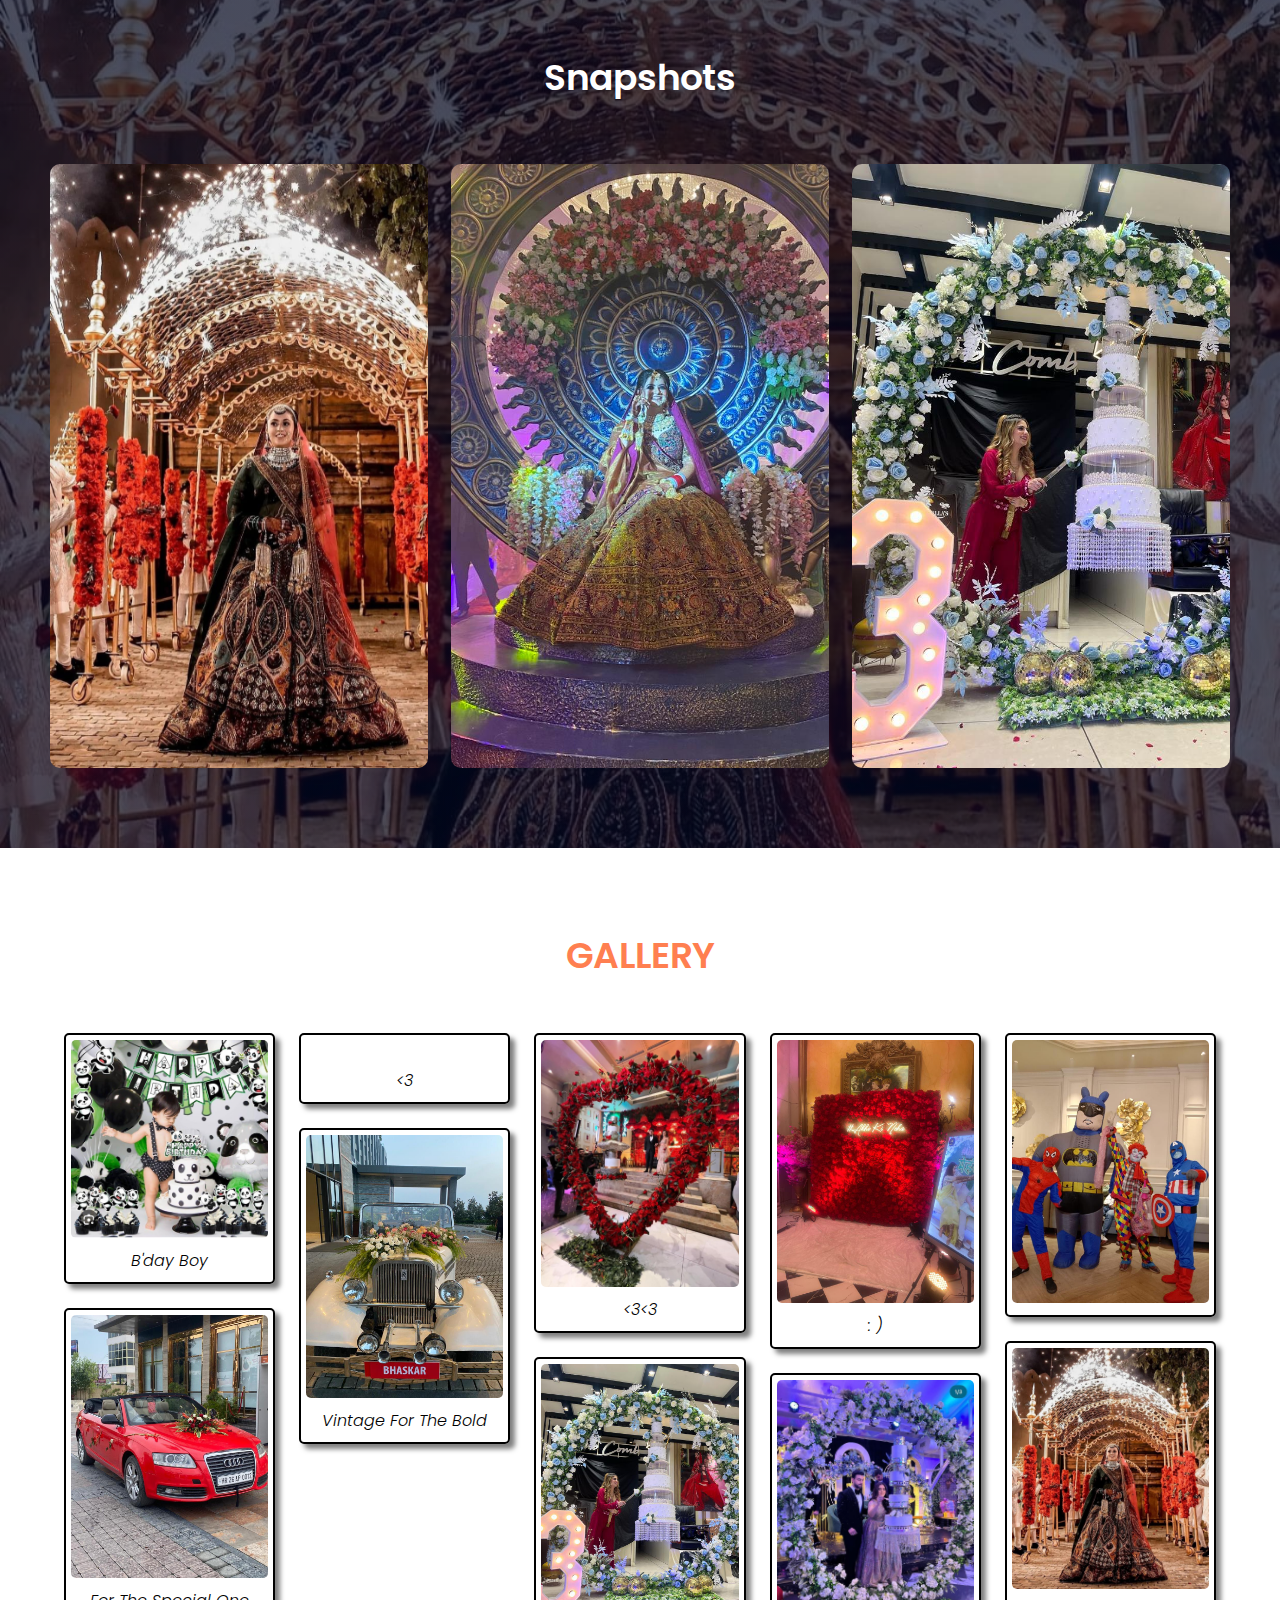
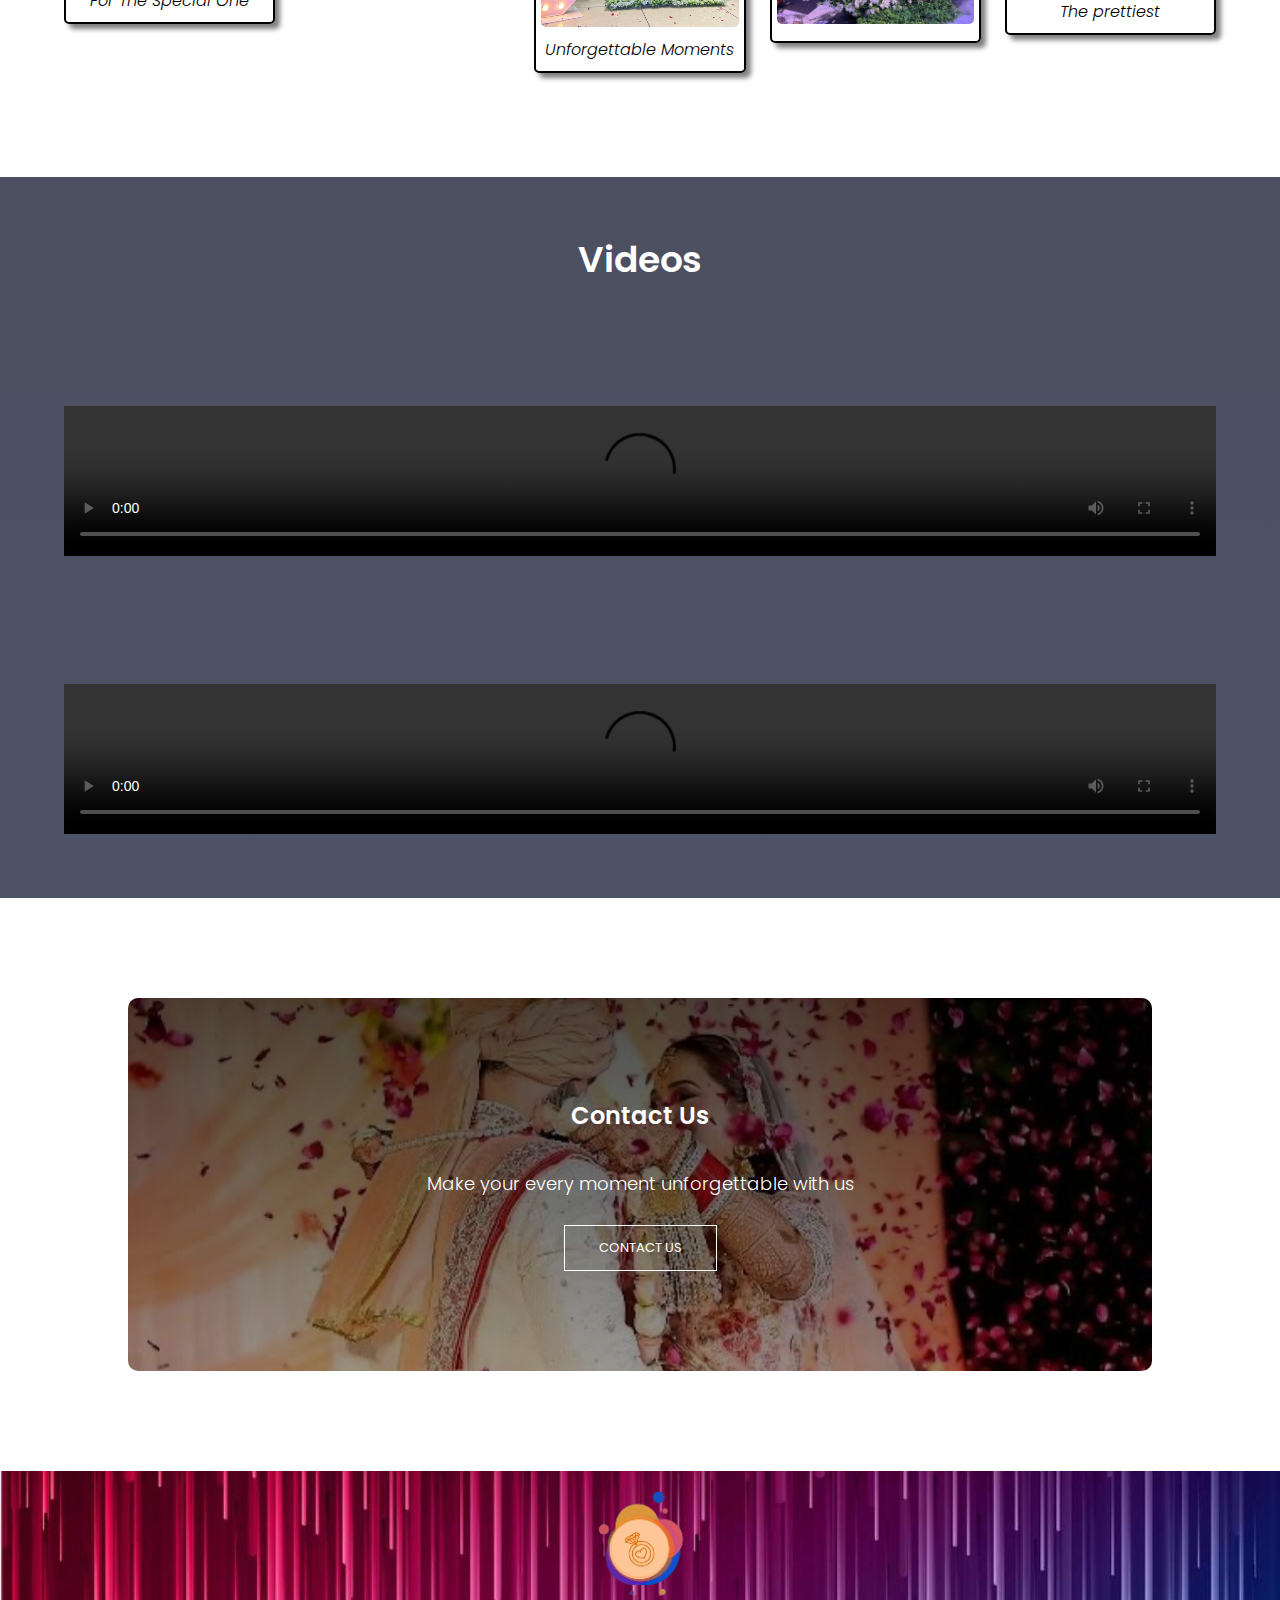
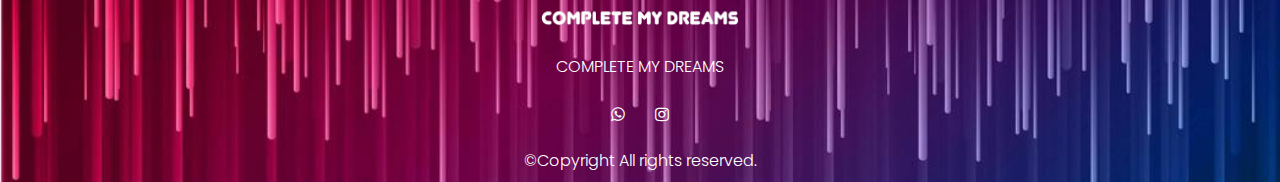
==== commit 7172dc58: "Update index.html" ====
--- a/index.html
+++ b/index.html
@@ -4,7 +4,7 @@
 <head>
   <meta name="viewport" content="with=device-width,initial-scale=1.0">
   <title>Complete My Dreams</title>
-  <link rel="stylesheet" href="style.css">
+  <link rel="stylesheet" href="./style.css">
   <link rel="preconnect" href="https://fonts.googleapis.com">
   <link rel="preconnect" href="https://fonts.gstatic.com" crossorigin>
   <link
--- a/style.css
+++ b/style.css
@@ -203,7 +203,7 @@
 }
 .column{
     flex-basis: 45%;
-    background-image: linear-gradient(rgba(15, 25, 82, 0.7),rgba(12, 26, 80, 0.3)),url(image/89.JPG);
+    background-image: linear-gradient(rgba(15, 25, 82, 0.7),rgba(12, 26, 80, 0.3)),url(image/89.jpg);
     background-position: center;
     background-size: cover;
     border-radius: 10px;
@@ -213,7 +213,7 @@
 }
 .columnn{
     flex-basis: 45%;
-    background-image: linear-gradient(rgba(15, 25, 82, 0.7),rgba(12, 26, 80, 0.3)),url(image/IMG-20240111-WA0006.JPG);
+    background-image: linear-gradient(rgba(15, 25, 82, 0.7),rgba(12, 26, 80, 0.3)),url(image/IMG-20240111-WA0006.jpg);
     background-position: center;
     background-size: cover;
     border-radius: 10px;
@@ -792,7 +792,7 @@
     justify-content: center;
     align-items: center;
     flex-direction: column;
-    font-family: sans-serif;
+    font-family:sans-serif;
     padding-top: 80px;
     padding-bottom: 80px;
   }
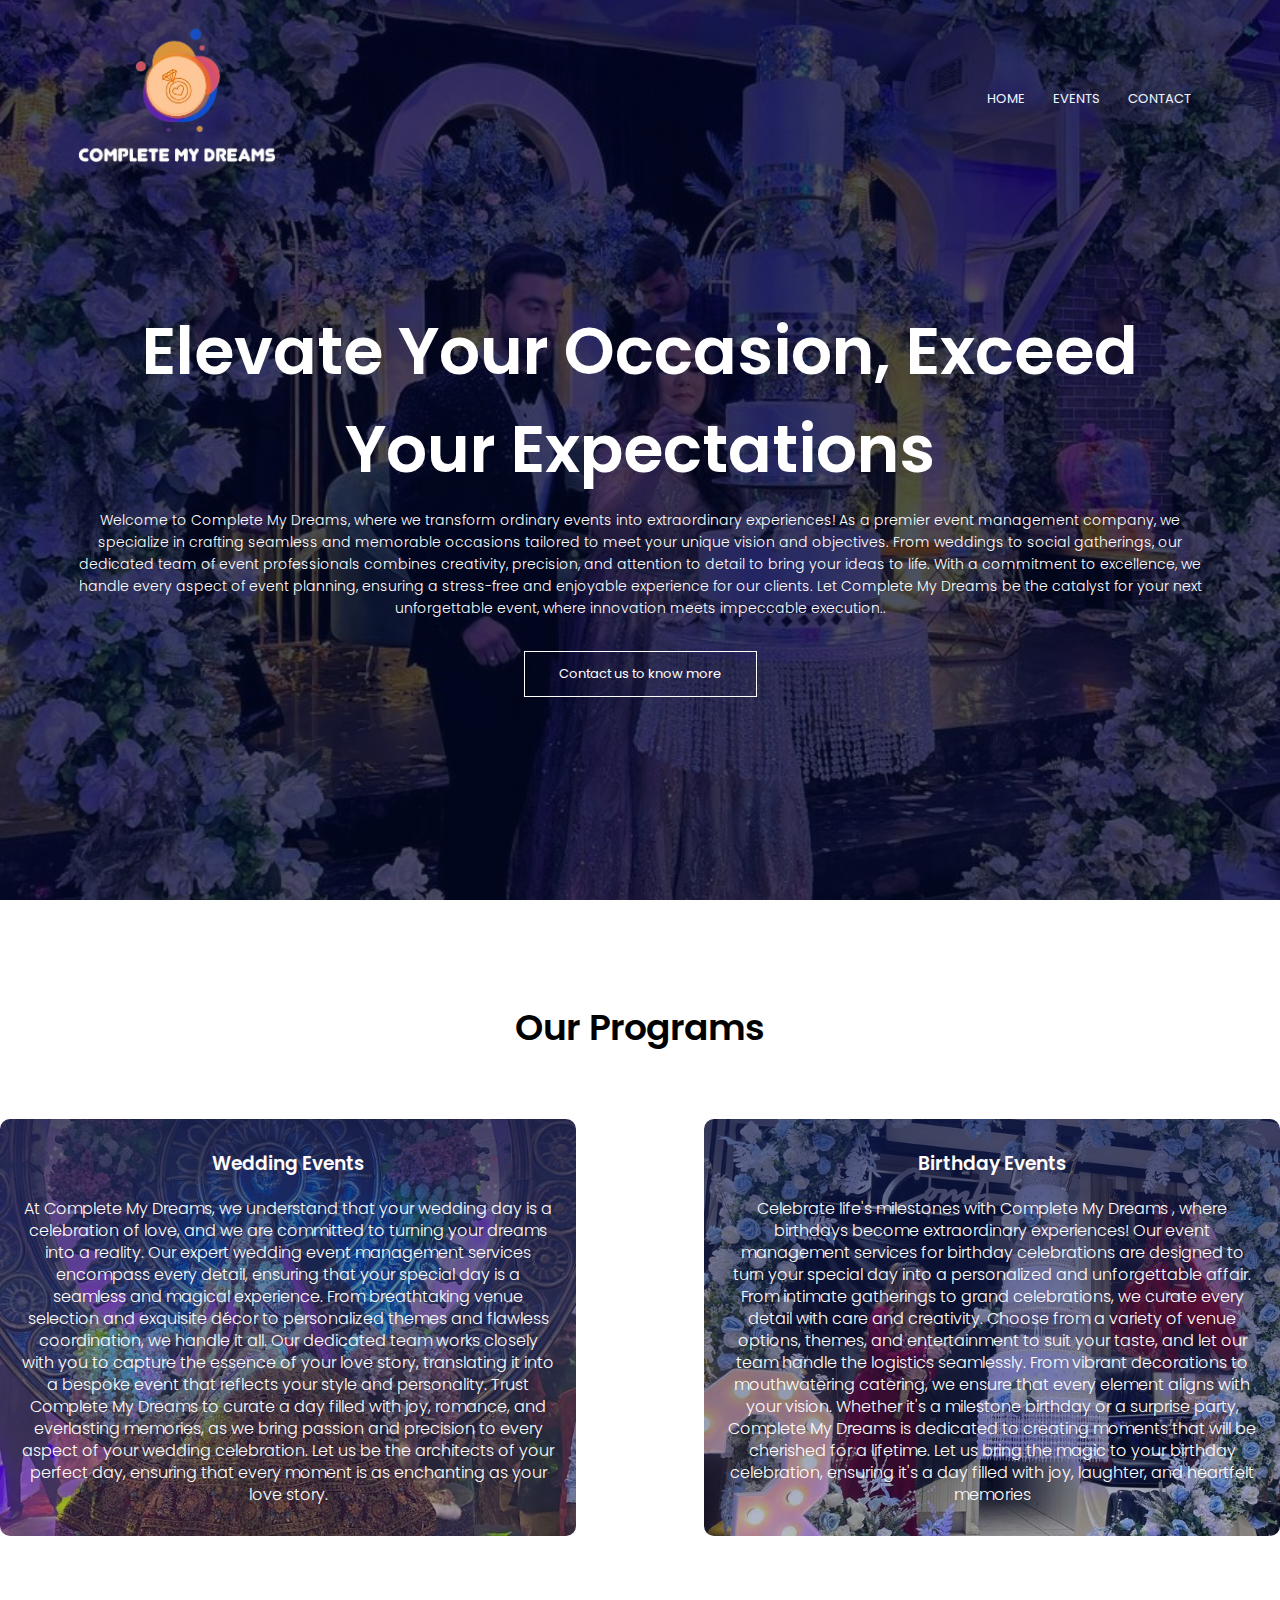
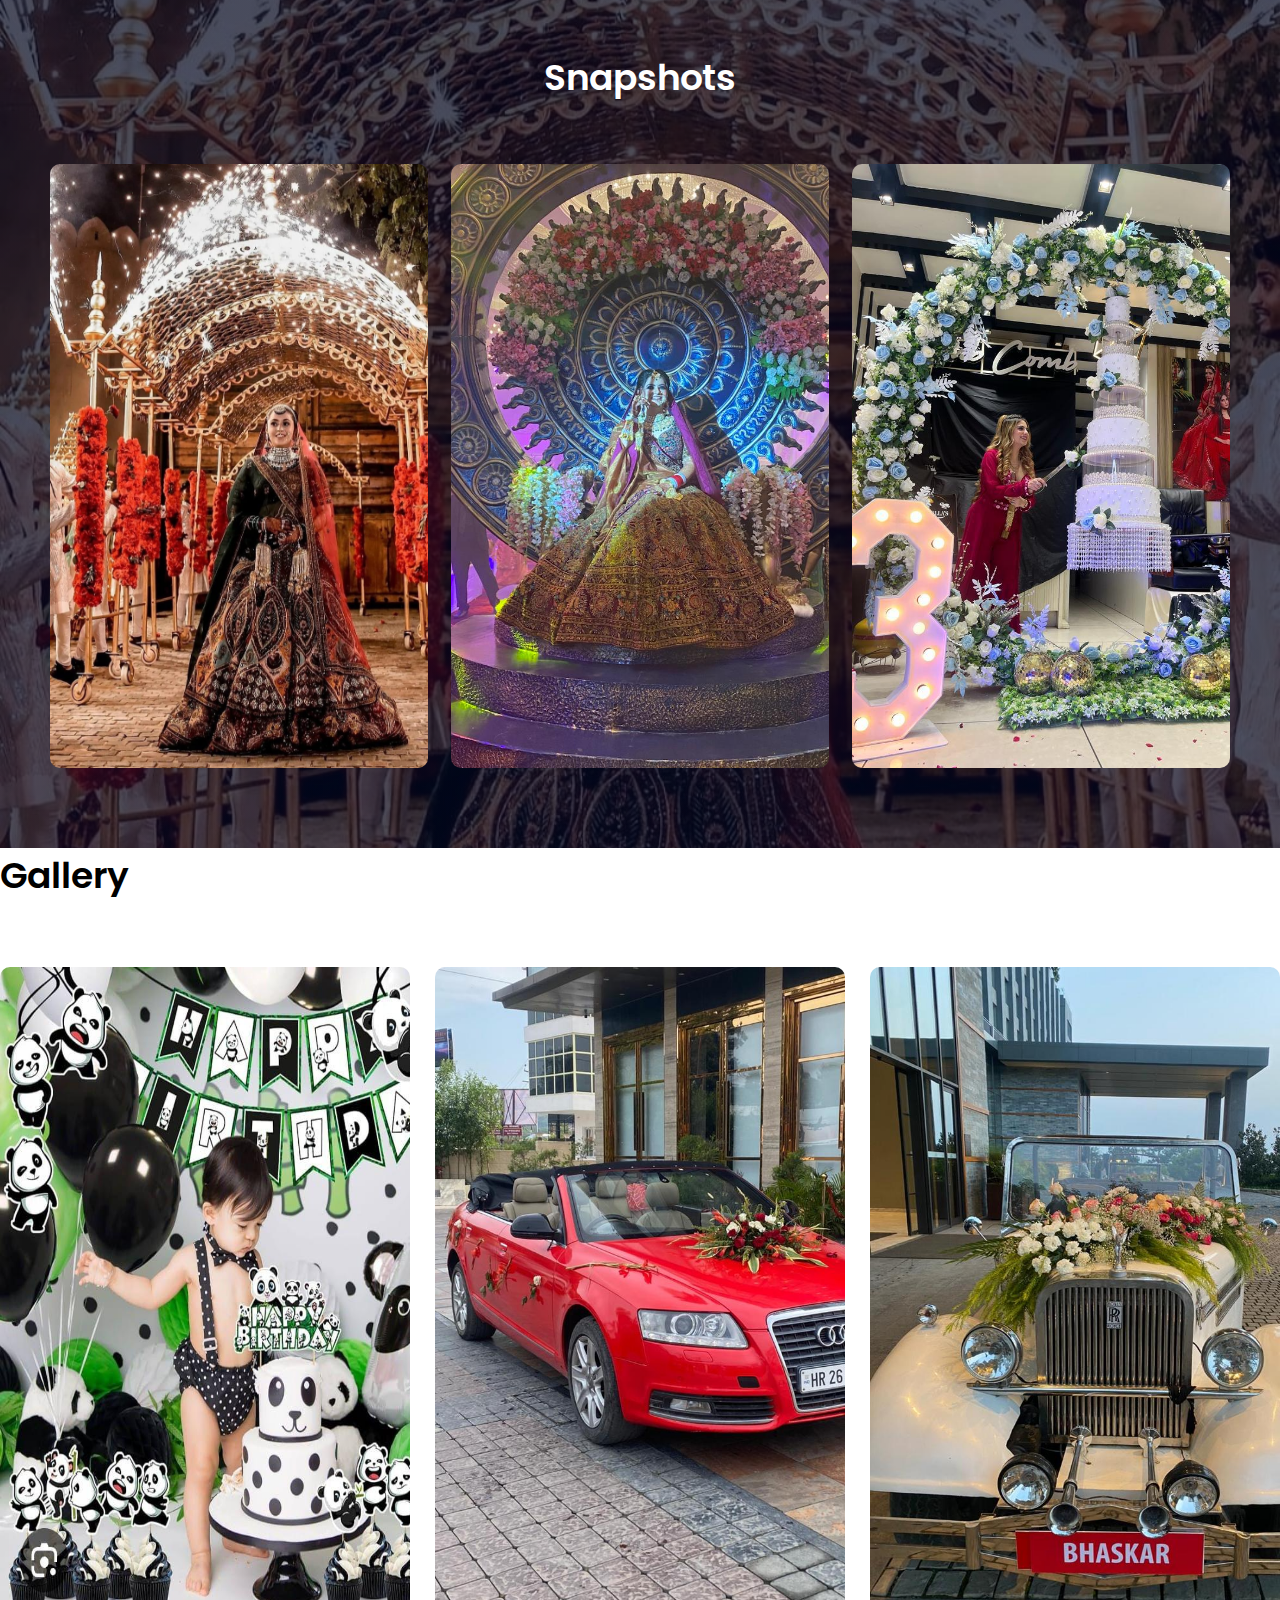
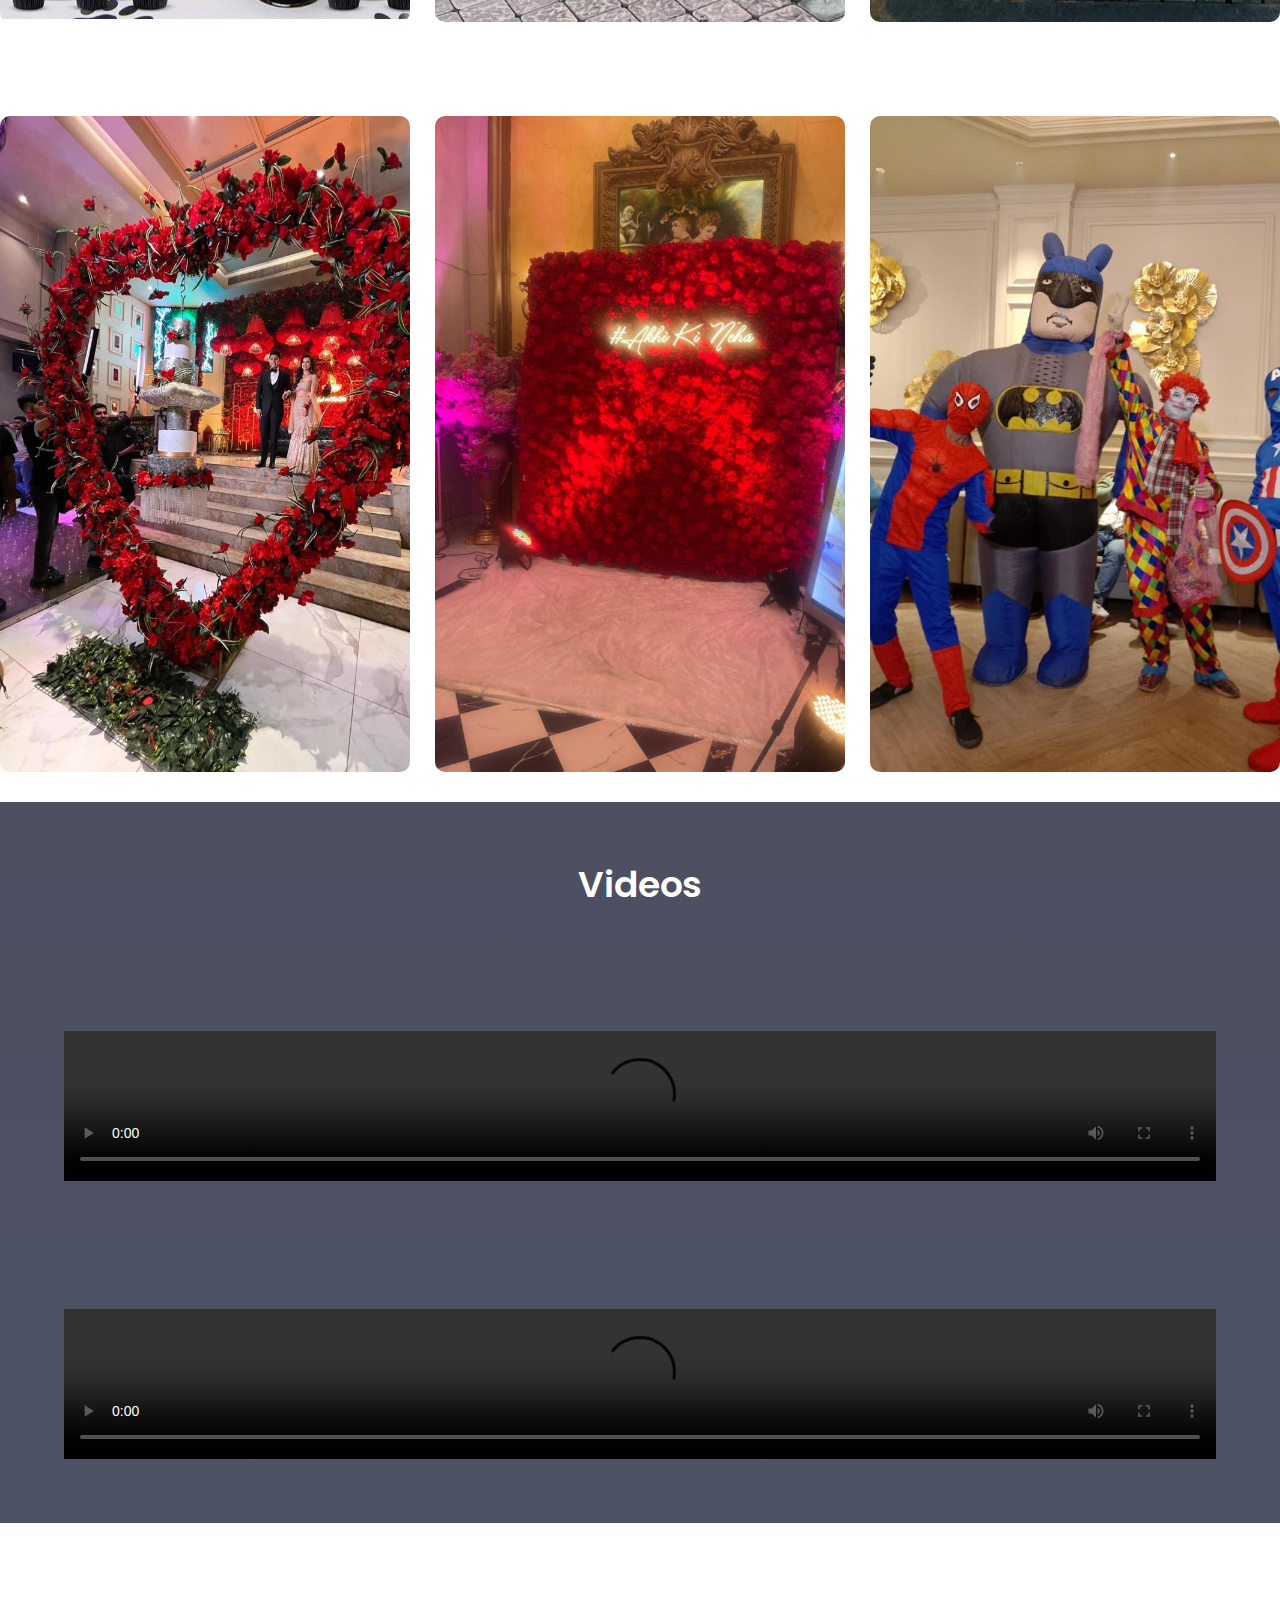
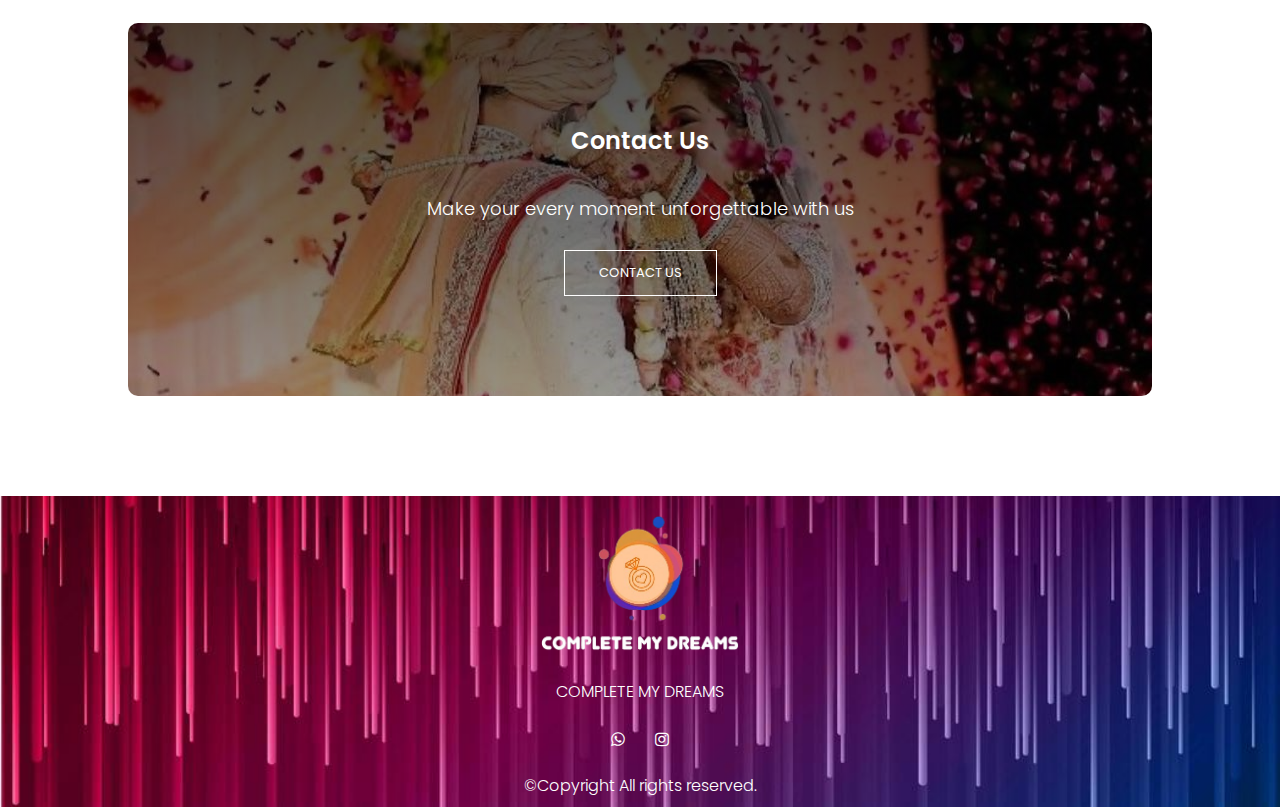
==== commit 6e9fdfb0: "Update index.html" ====
--- a/index.html
+++ b/index.html
@@ -132,57 +132,106 @@
 
 
 
-  <section class="gal">
-    <h1>GALLERY</h1>
-    <div class="grid-container">
-      <div>
-        <img class='grid-item grid-item-1' src='image/211.jpg' alt=''>
-        <p>B'day Boy</p>
-
-      </div>
-      <div>
-        <img class='grid-item grid-item-2' src='image/IMG-20240110-WA0033.jpg' alt=''>
-        <p>For The Special One</p>
-      </div>
-      <div>
-        <img class='grid-item grid-item-3'
-          src='https://images.unsplash.com/photo-1510771463146-e89e6e86560e?ixlib=rb-1.2.1&q=80&fm=jpg&crop=entropy&cs=tinysrgb&w=400&fit=max&ixid=eyJhcHBfaWQiOjE0NTg5fQ'
-          alt=''>
-        <p>
-          <3</p>
-      </div>
-      <div>
-        <img class='grid-item grid-item-4' src='image/IMG-20240110-WA0034.jpg' alt=''>
-        <p>Vintage For The Bold</p>
-      </div>
-      <div>
-        <img class='grid-item grid-item-5' src='image/IMG-20240111-WA0005.jpg' alt=''>
-        <p>
-          <3<3</p>
-      </div>
-      <div>
-        <img class='grid-item grid-item-6' src='image/IMG-20240111-WA0006.jpg' alt=''>
-        <p>Unforgettable Moments</p>
-      </div>
-      <div>
-        <img class='grid-item grid-item-7' src='image/IMG-20240111-WA0007.jpg' alt=''>
-        <p>: )</p>
-      </div>
-      <div>
-        <img class='grid-item grid-item-8' src='image/IMG-20240111-WA0008.jpg' alt=''>
-        <p></p>
-      </div>
-      <div>
-        <img class='grid-item grid-item-9' src='image/IMG-20240110-WA0030.jpg' alt=''>
-
-      </div>
-      <div>
-        <img class='grid-item grid-item-10' src='image/98c87491-bd7e-4a92-a080-17ff4b91376b.JPG' alt=''>
-        <p>The prettiest</p>
-      </div>
-    </div>
-  </section>
-
+<section class="campus1">
+    <h1>Gallery</h1>
+    <div class="row">
+      <div class="campcol">
+        <img src="image/211.jpg">
+        <div class="layer">
+          <h3>B'day Boy</h3>
+        </div>
+      </div>
+
+
+
+      <div class="campcol">
+        <img src="image/IMG-20240110-WA0033.jpg">
+        <div class="layer">
+          <h3>For The Special One</h3>
+        </div>
+      </div>
+
+
+
+
+      <div class="campcol">
+        <img src="image/IMG-20240110-WA0034.jpg">
+        <div class="layer">
+          <h3>Vintage For The Bold</h3>
+        </div>
+      </div>
+
+
+
+
+    </div>
+  </section>
+
+
+
+
+
+
+
+
+  <section class="campus2">
+    
+    <div class="row">
+      <div class="campcol">
+        <img src="image/IMG-20240111-WA0005.jpg">
+        <div class="layer">
+          <h3>" <3<3 "</h3>
+        </div>
+      </div>
+
+
+
+      <div class="campcol">
+        <img src="image/IMG-20240111-WA0007.jpg">
+        <div class="layer">
+          <h3>" : ) "</h3>
+        </div>
+      </div>
+
+
+
+
+      <div class="campcol">
+        <img src="image/IMG-20240110-WA0030.jpg">
+        <div class="layer">
+          <h3>Unforgettable Moments</h3>
+        </div>
+      </div>
+
+
+
+
+    </div>
+  </section>
+
+
+
+
+
+
+
+
+
+
+
+
+
+
+
+
+
+  
+
+
+
+
+
+ 
 
 
 
--- a/style.css
+++ b/style.css
@@ -844,6 +844,11 @@
 
 
 
+
+
+
+
+
 @media only screen and (max-width: 700px) {
 .video-container video{    
      width:100%;
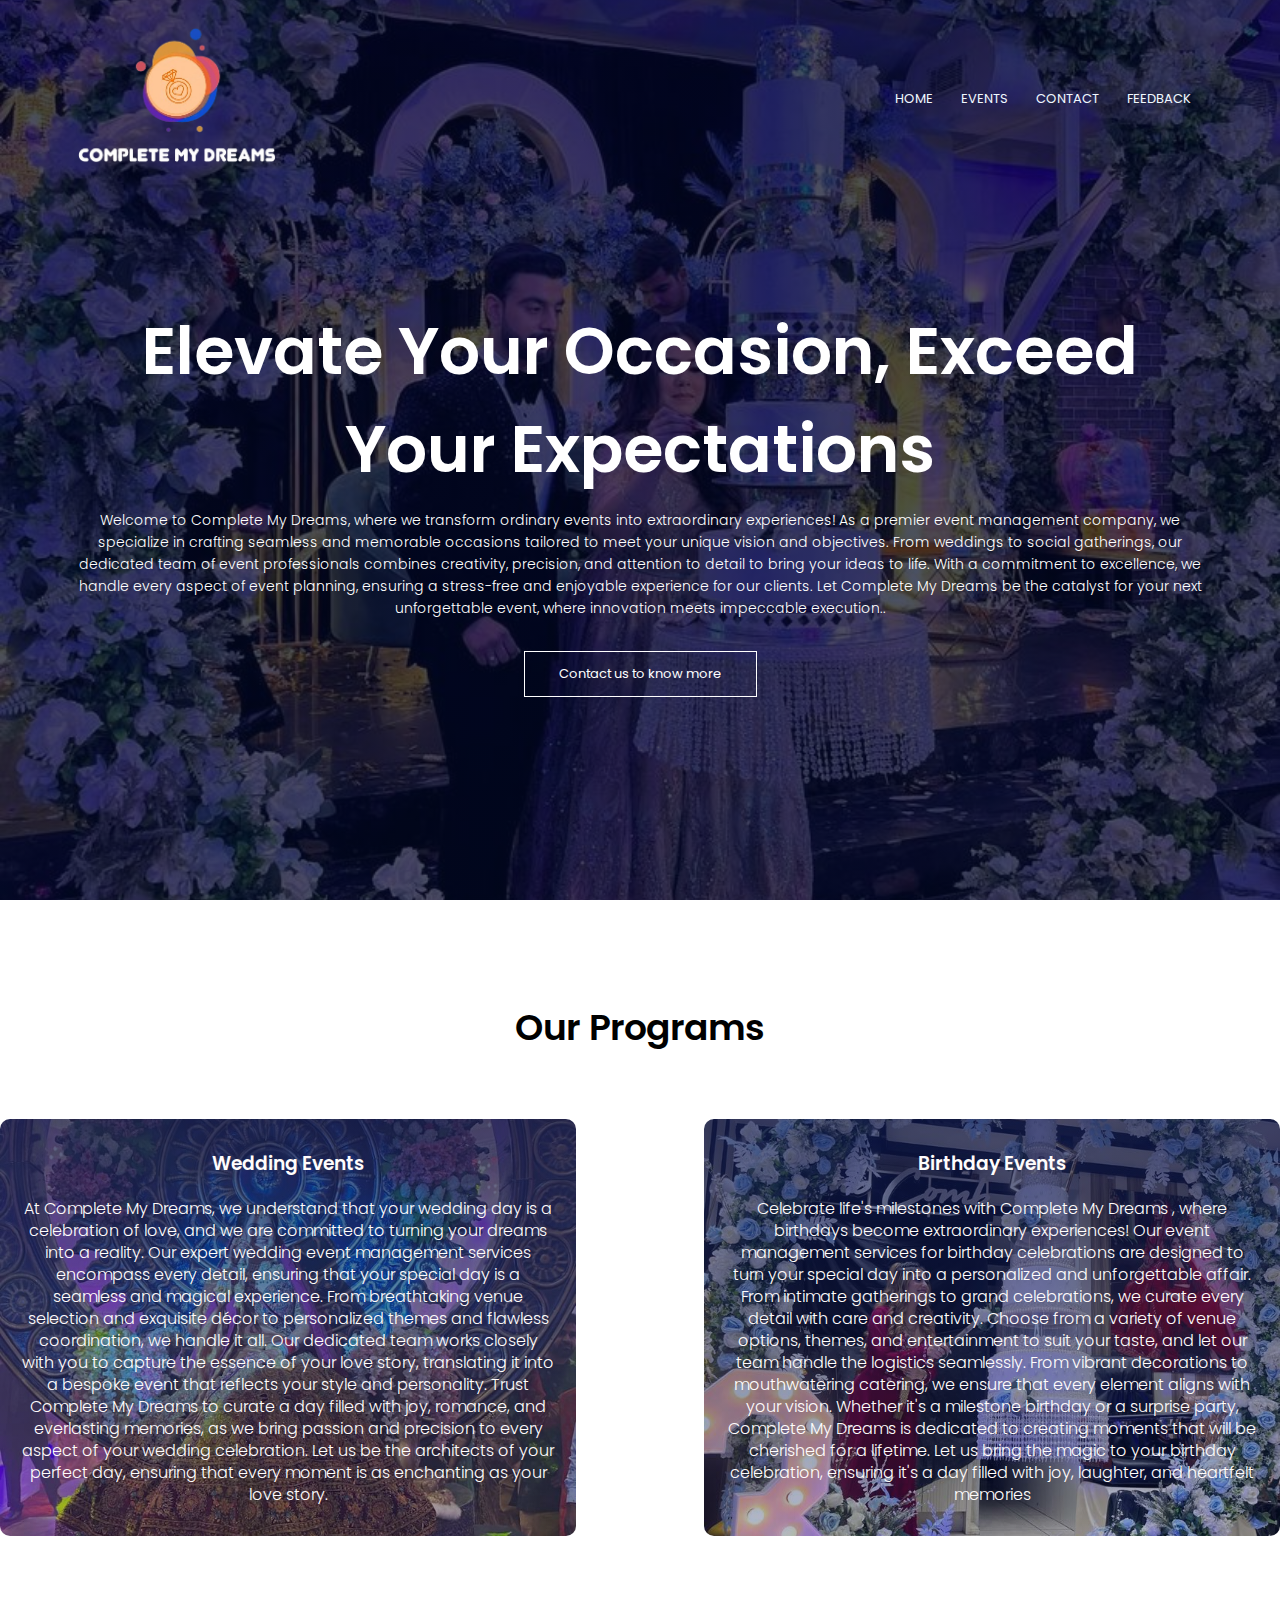
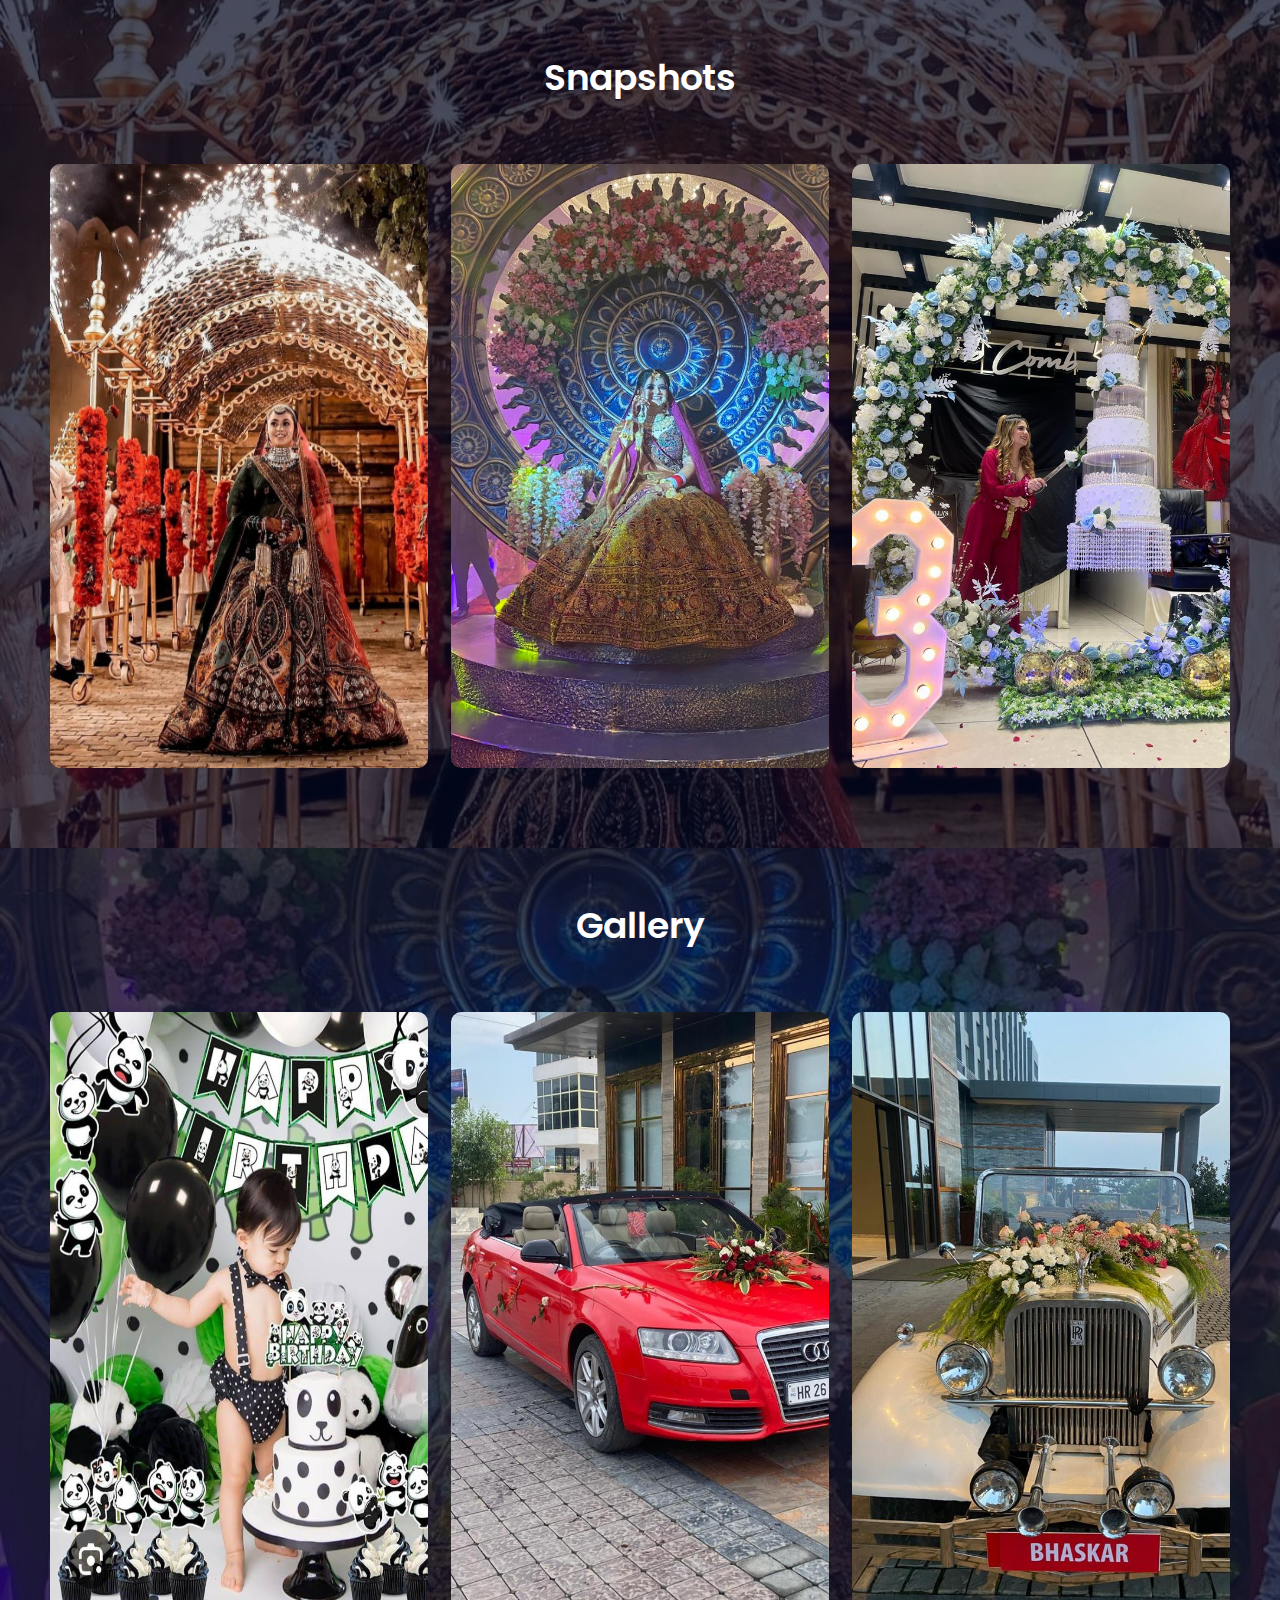
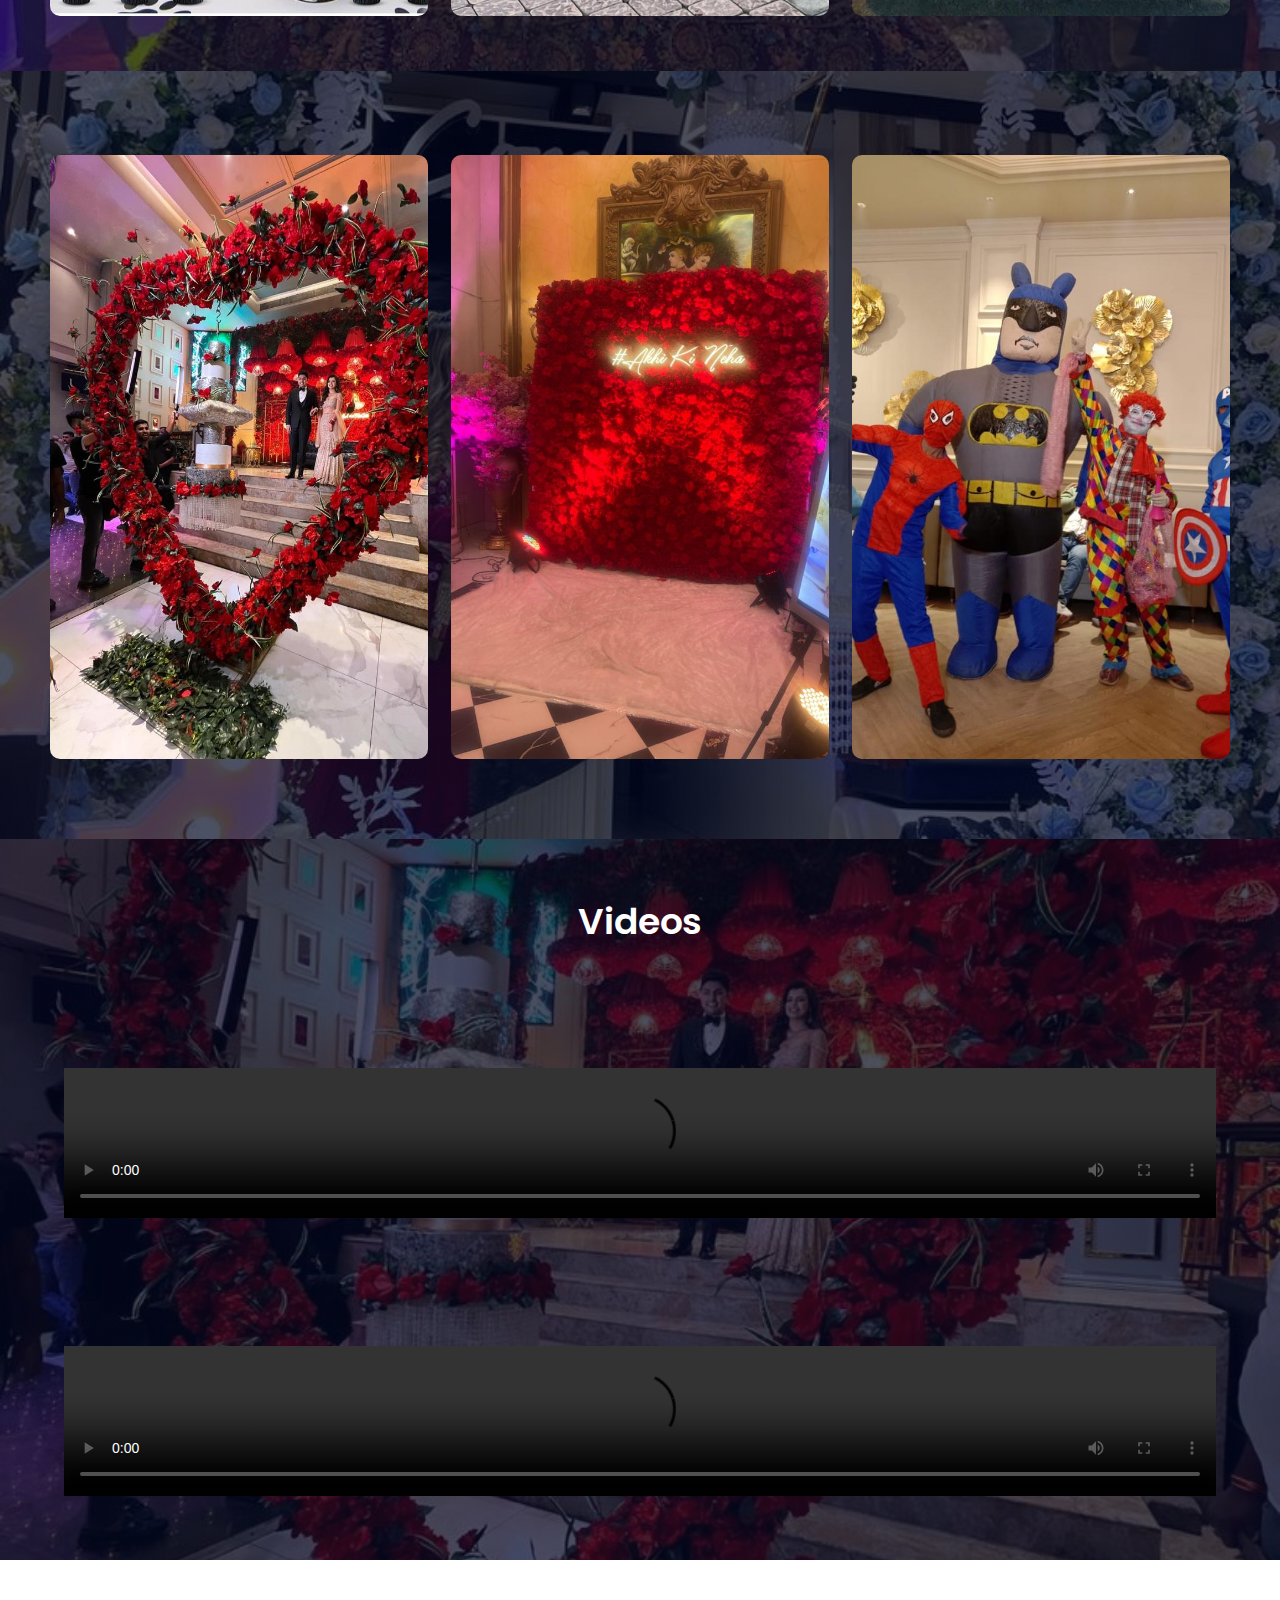
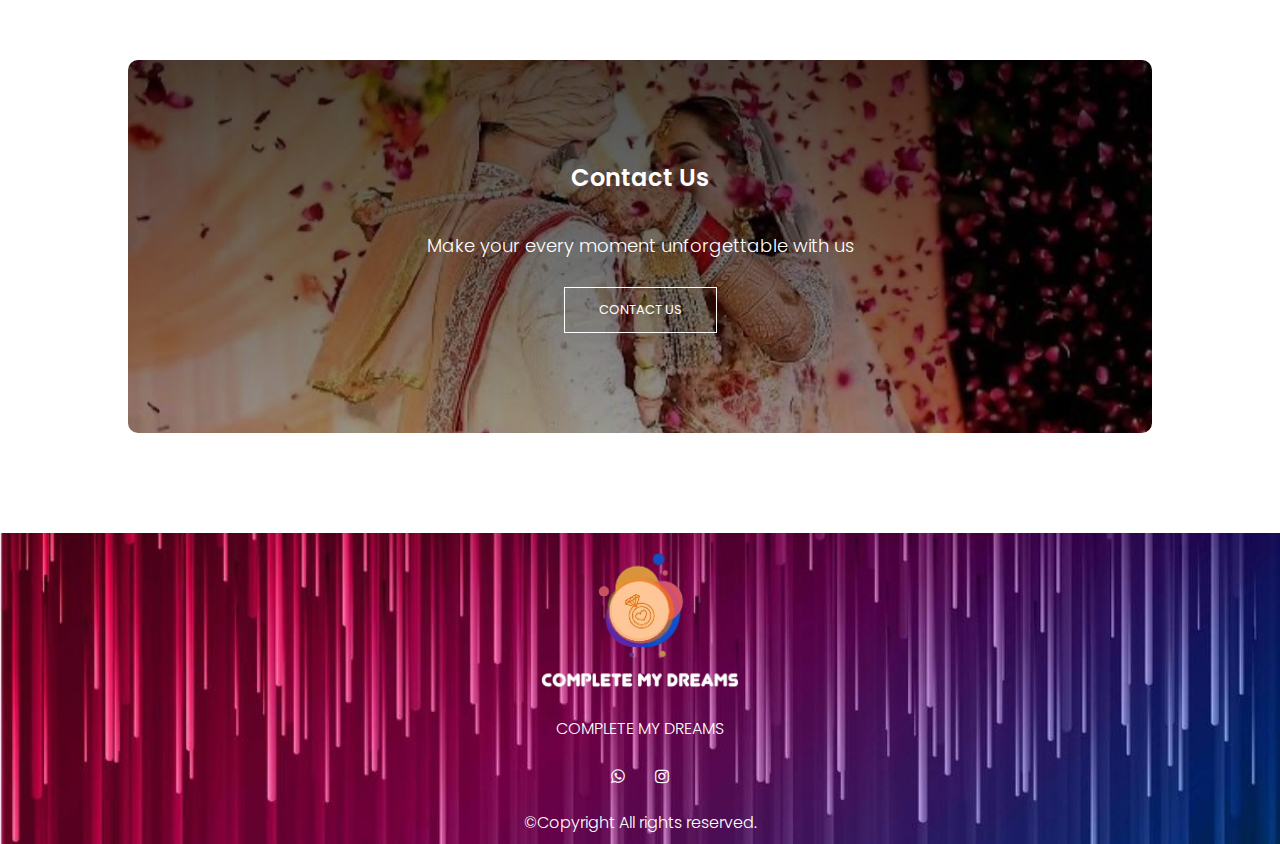
==== commit e0e79e5a: "Update index.html" ====
--- a/index.html
+++ b/index.html
@@ -24,6 +24,7 @@
           <li><a href="index.html">HOME</a></li>
           <li><a href="wevent.html">EVENTS</a></li>
           <li><a href="contact.html">CONTACT</a></li>
+            <li><a href="feedback.html">FEEDBACK</a></li>
           </ul>
       </div>
           <i class="fa fa-bars" onclick="show()" ></i>
--- a/style.css
+++ b/style.css
@@ -274,6 +274,58 @@
     
 
 }
+
+.campus1{
+    width:100%;
+    margin: auto;
+    text-align: center;
+    padding-top: 50px;
+    padding-left: 50px;
+    padding-right: 50px;
+    padding-bottom: 25px;
+    background-image: linear-gradient(rgba(1, 5, 29, 0.7),rgba(1, 8, 35, 0.7)),url(image/89.jpg);
+    background-position: center;
+    background-size: cover;
+    position: relative;
+    
+    
+    
+}
+.campus1 h1{
+    
+        color: #fff;    
+        font-size: 36px;
+        font-weight: 600;
+    
+
+}
+
+
+.campus2{
+    width:100%;
+    margin: auto;
+    text-align: center;
+    padding-left: 50px;
+    padding-right: 50px;
+    padding-bottom: 50px;
+    padding-top: 25px;
+    background-image: linear-gradient(rgba(1, 5, 29, 0.7),rgba(1, 8, 35, 0.7)),url(image/IMG-20240111-WA0006.jpg);
+    background-position: center;
+    background-size: cover;    
+    position: relative;
+    
+    
+    
+}
+.campus2 h1{
+    
+        color: #fff;    
+        font-size: 36px;
+        font-weight: 600;
+    
+
+}
+
 
 .campcol{
     flex-basis: 32%;
@@ -860,7 +912,7 @@
 
 .video-container{
     
-    background-image: linear-gradient(rgba(1, 5, 29, 0.7),rgba(1, 8, 35, 0.7)),url(image/IMG-20240111-WA0005.JPG);
+    background-image: linear-gradient(rgba(1, 5, 29, 0.7),rgba(1, 8, 35, 0.7)),url(image/IMG-20240111-WA0005.jpg);
     background-position: center;
     background-size: cover;
     position: relative;
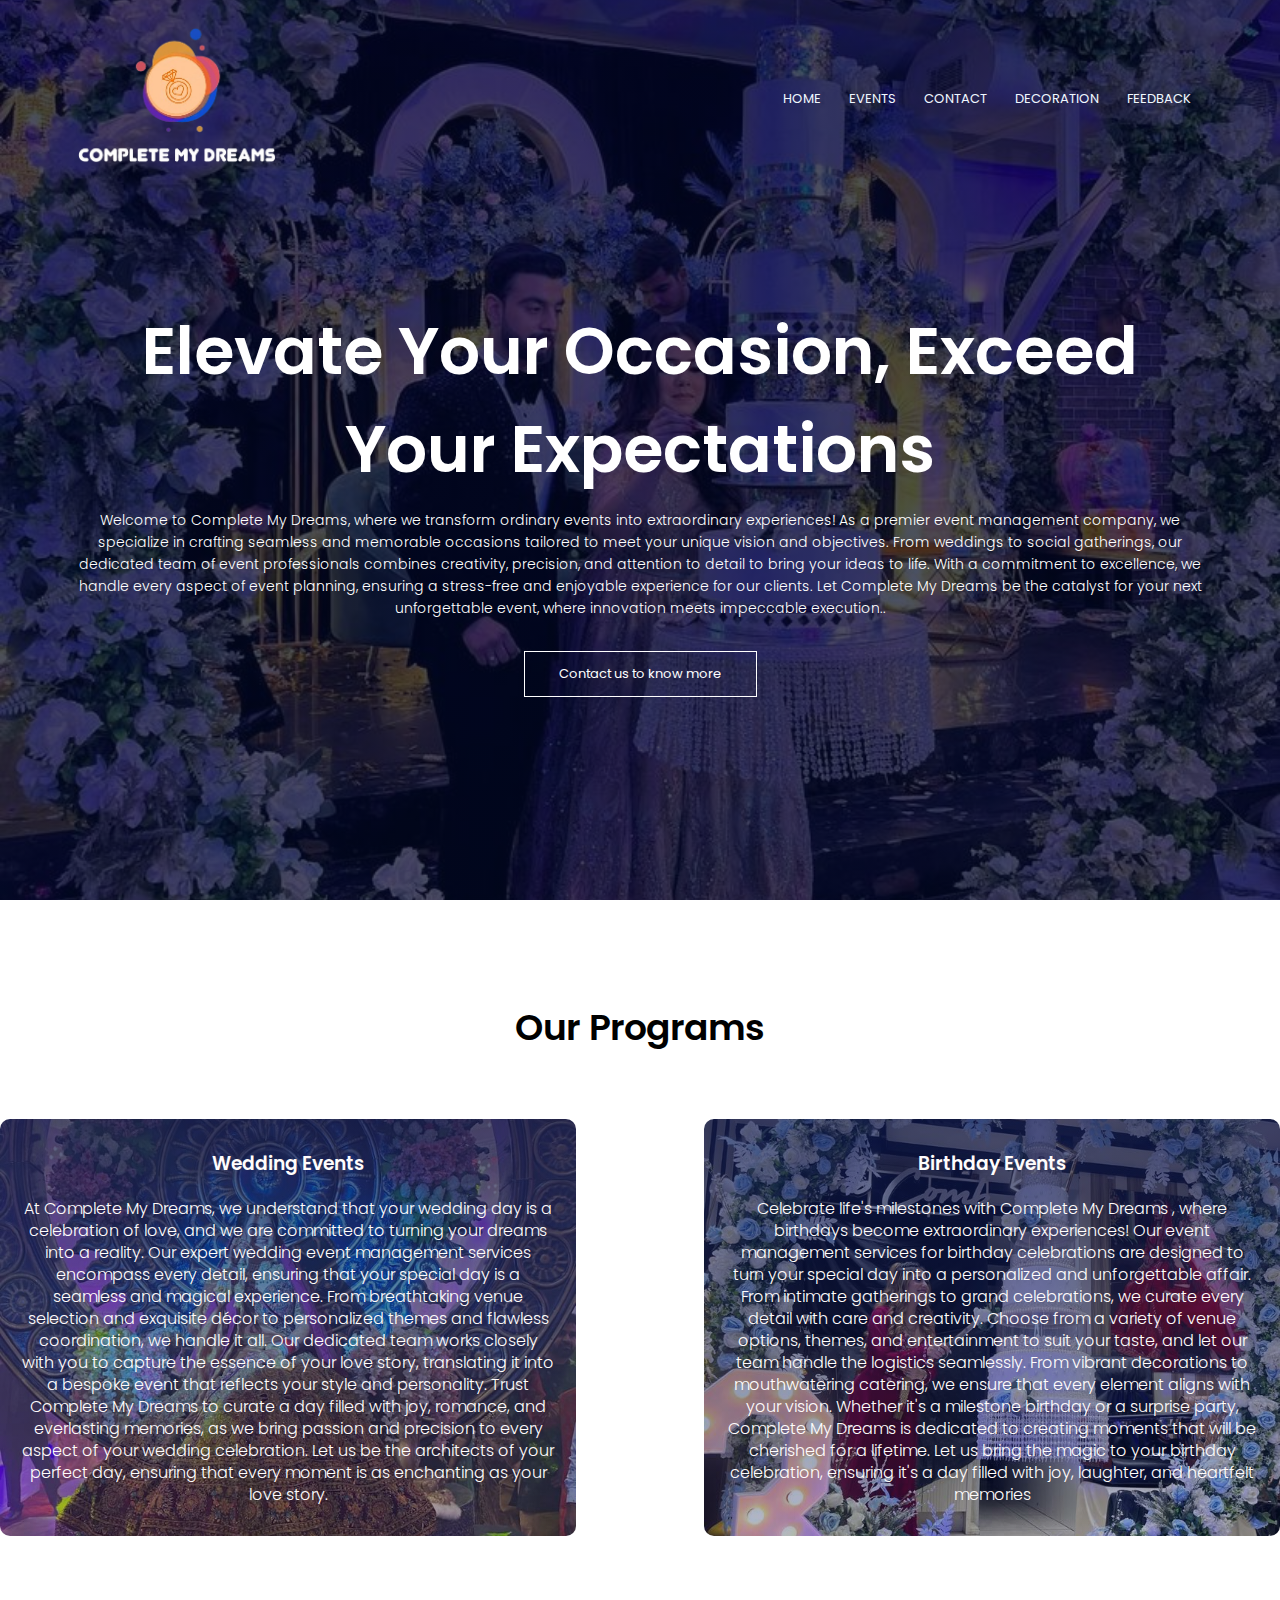
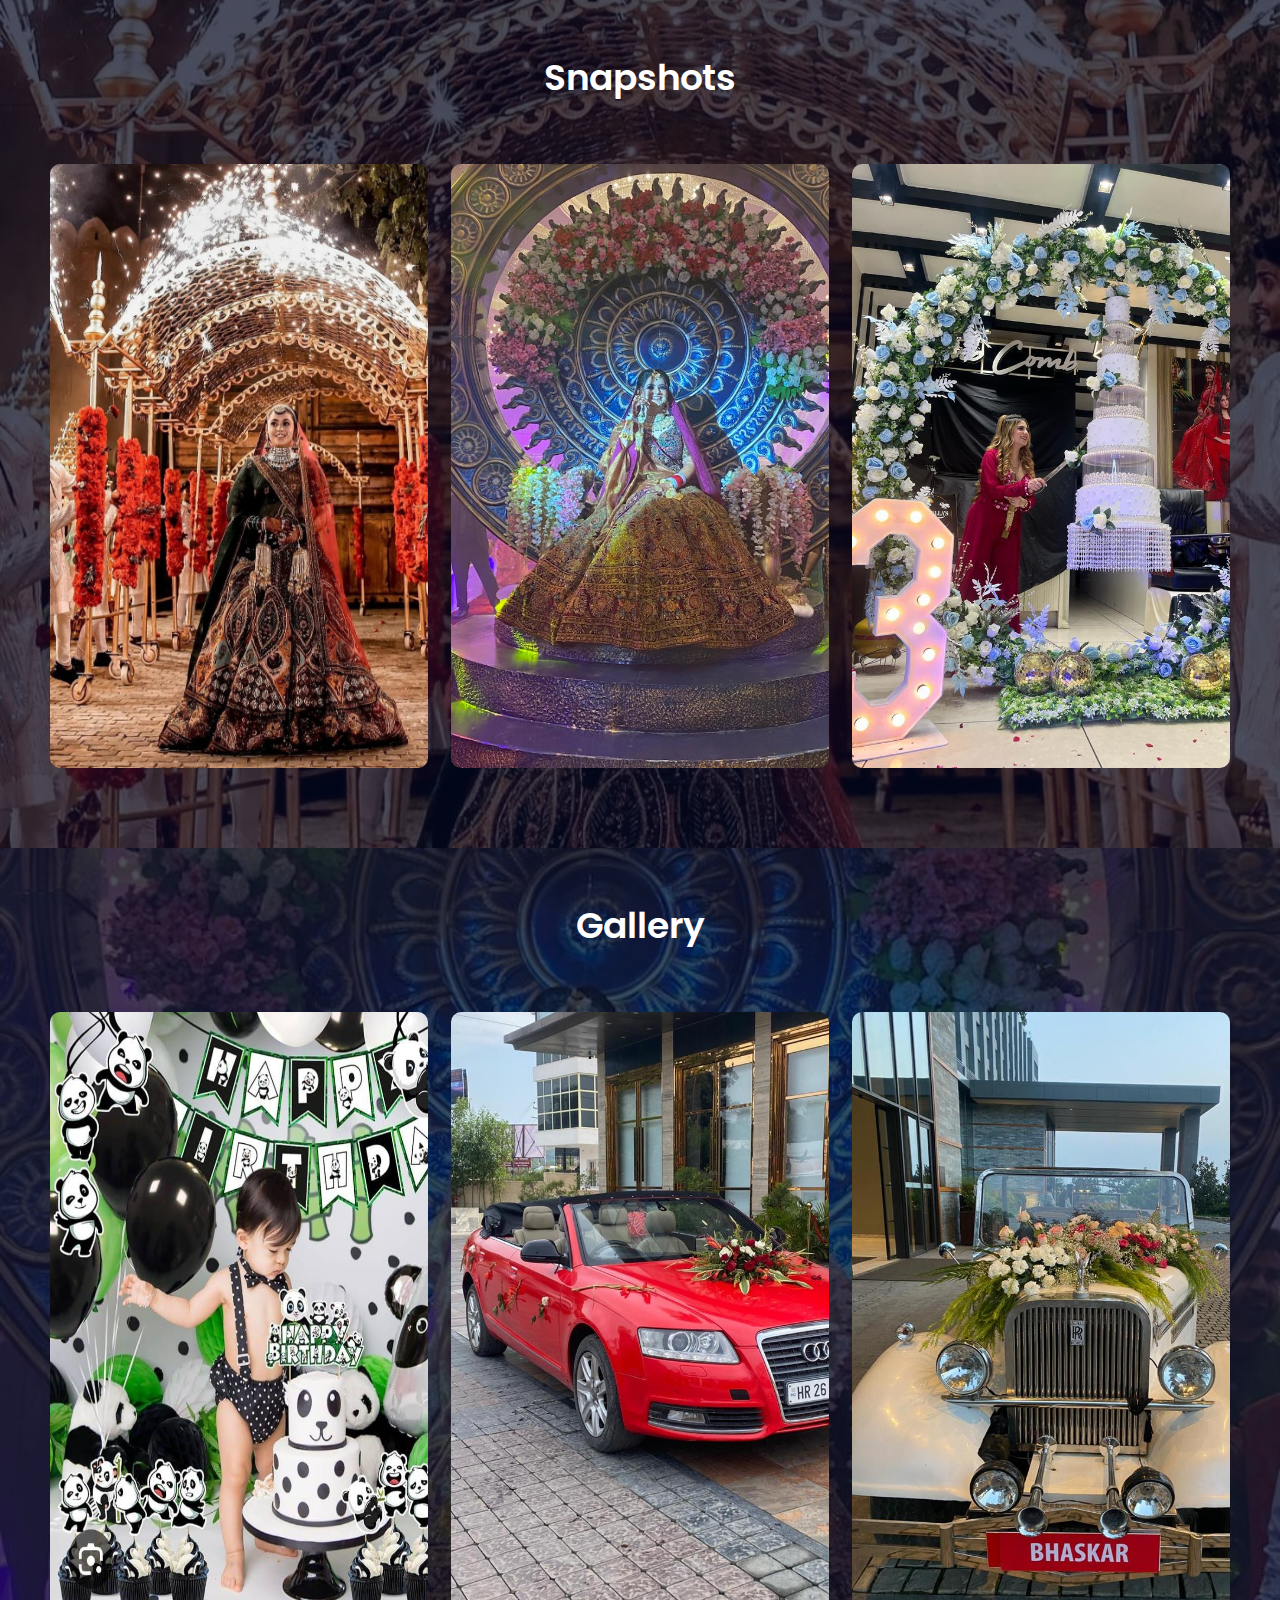
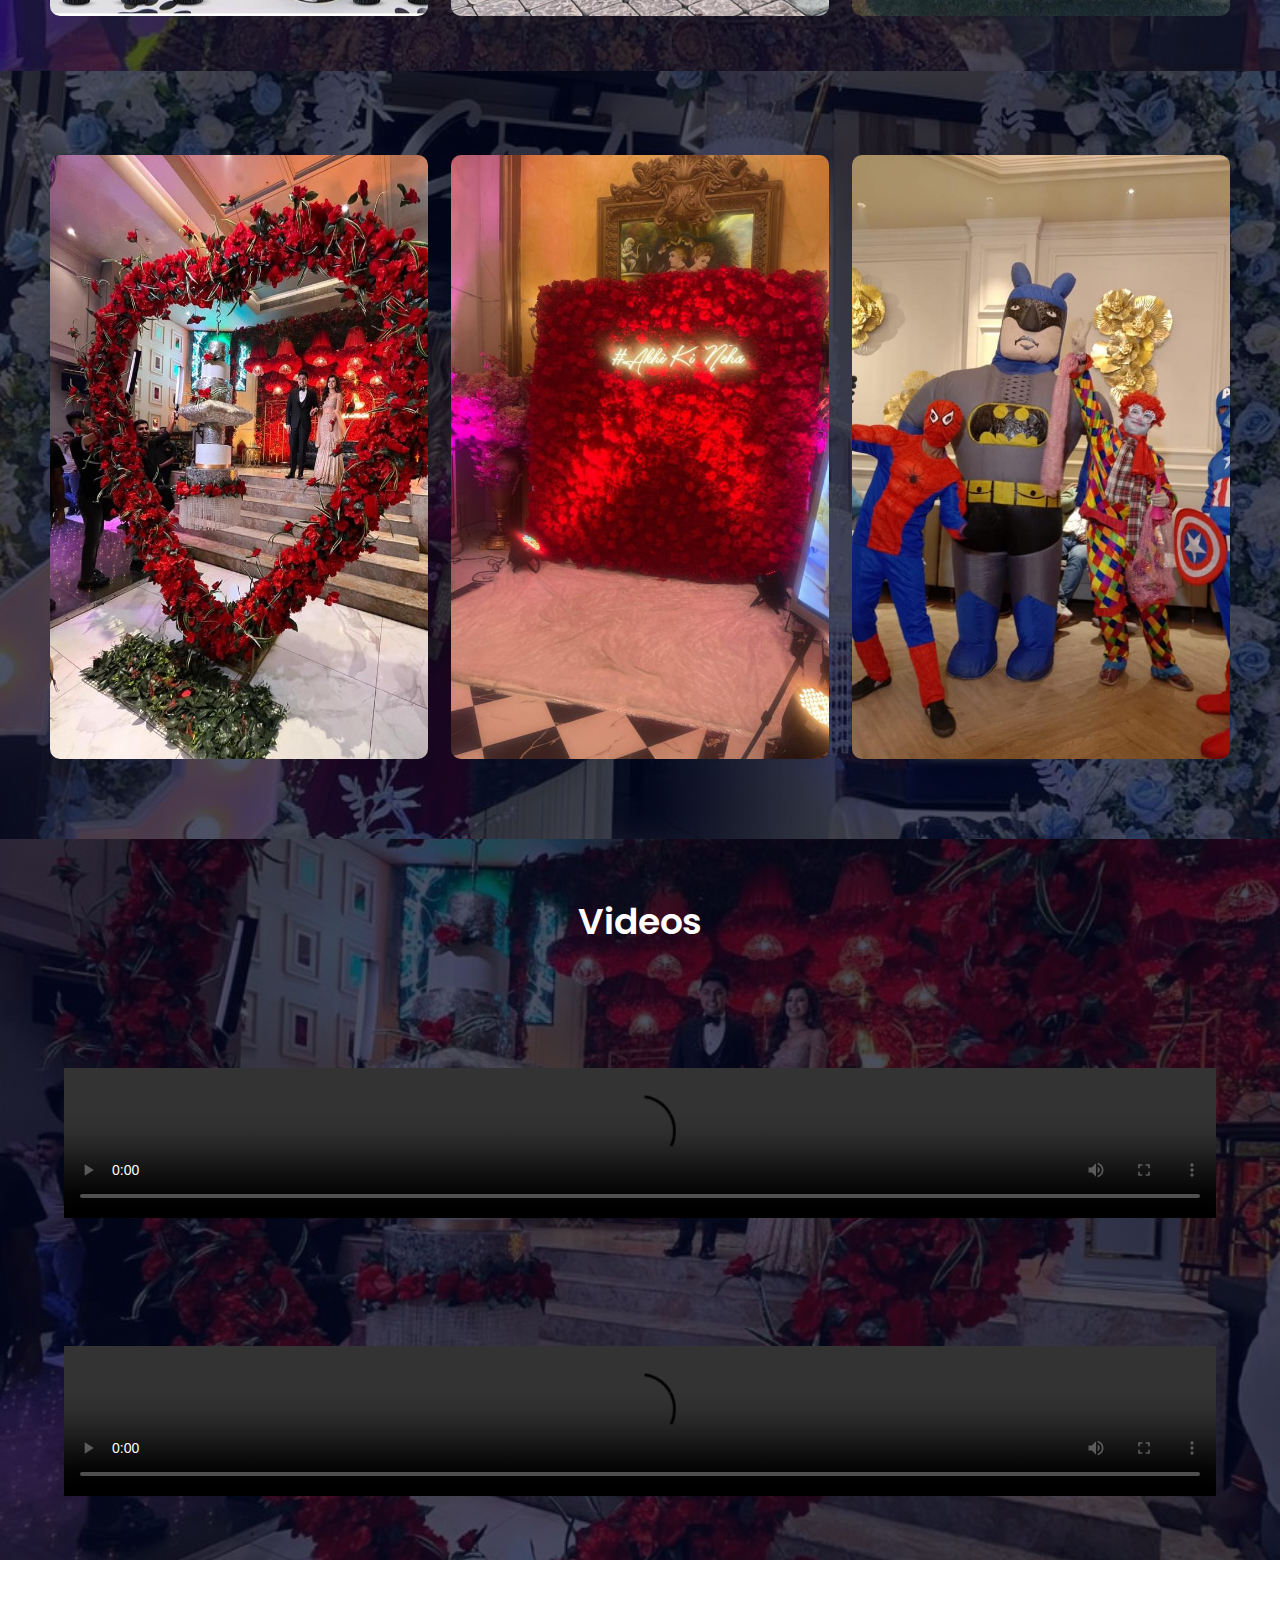
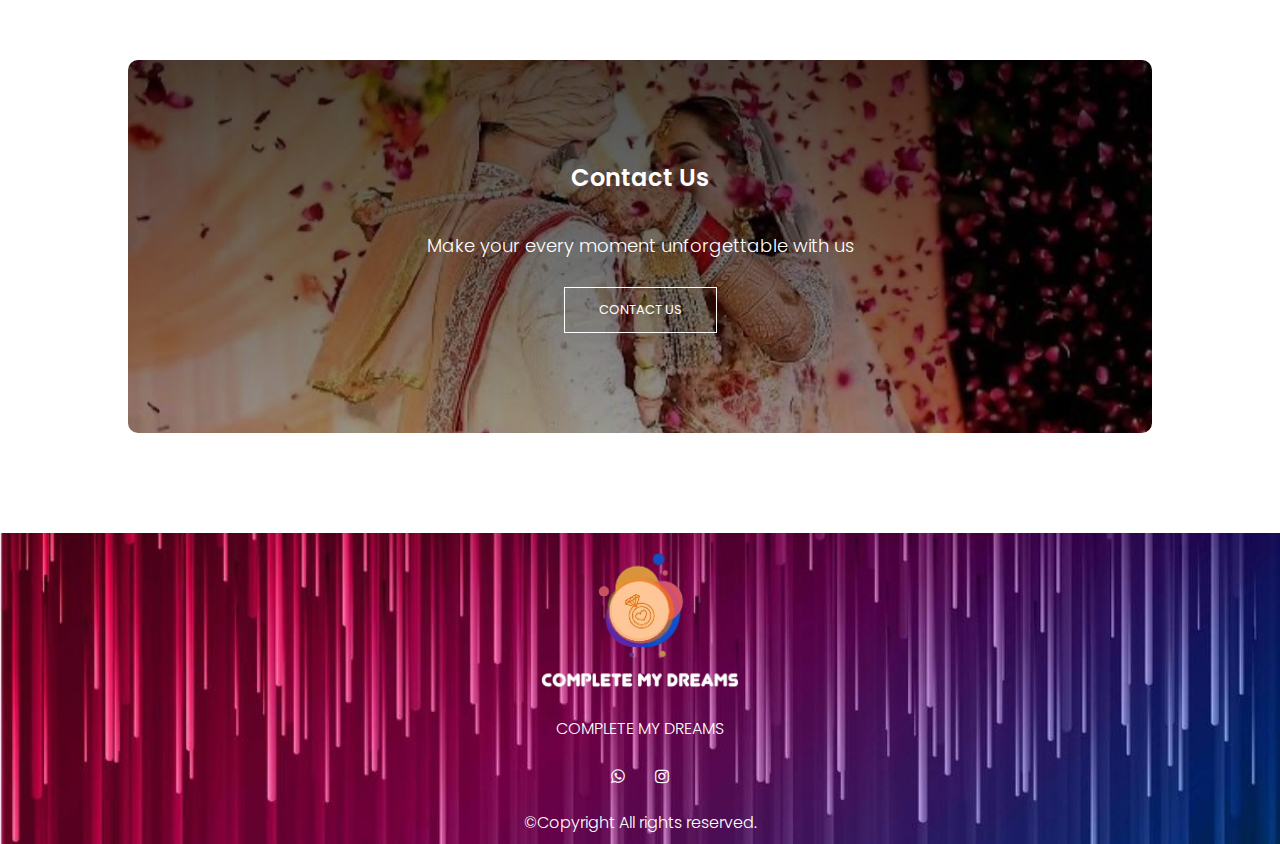
==== commit adcfb6cc: "Update index.html" ====
--- a/index.html
+++ b/index.html
@@ -24,6 +24,8 @@
           <li><a href="index.html">HOME</a></li>
           <li><a href="wevent.html">EVENTS</a></li>
           <li><a href="contact.html">CONTACT</a></li>
+            <li><a href="decoration.html">DECORATION</a></li>
+            
             <li><a href="feedback.html">FEEDBACK</a></li>
           </ul>
       </div>
